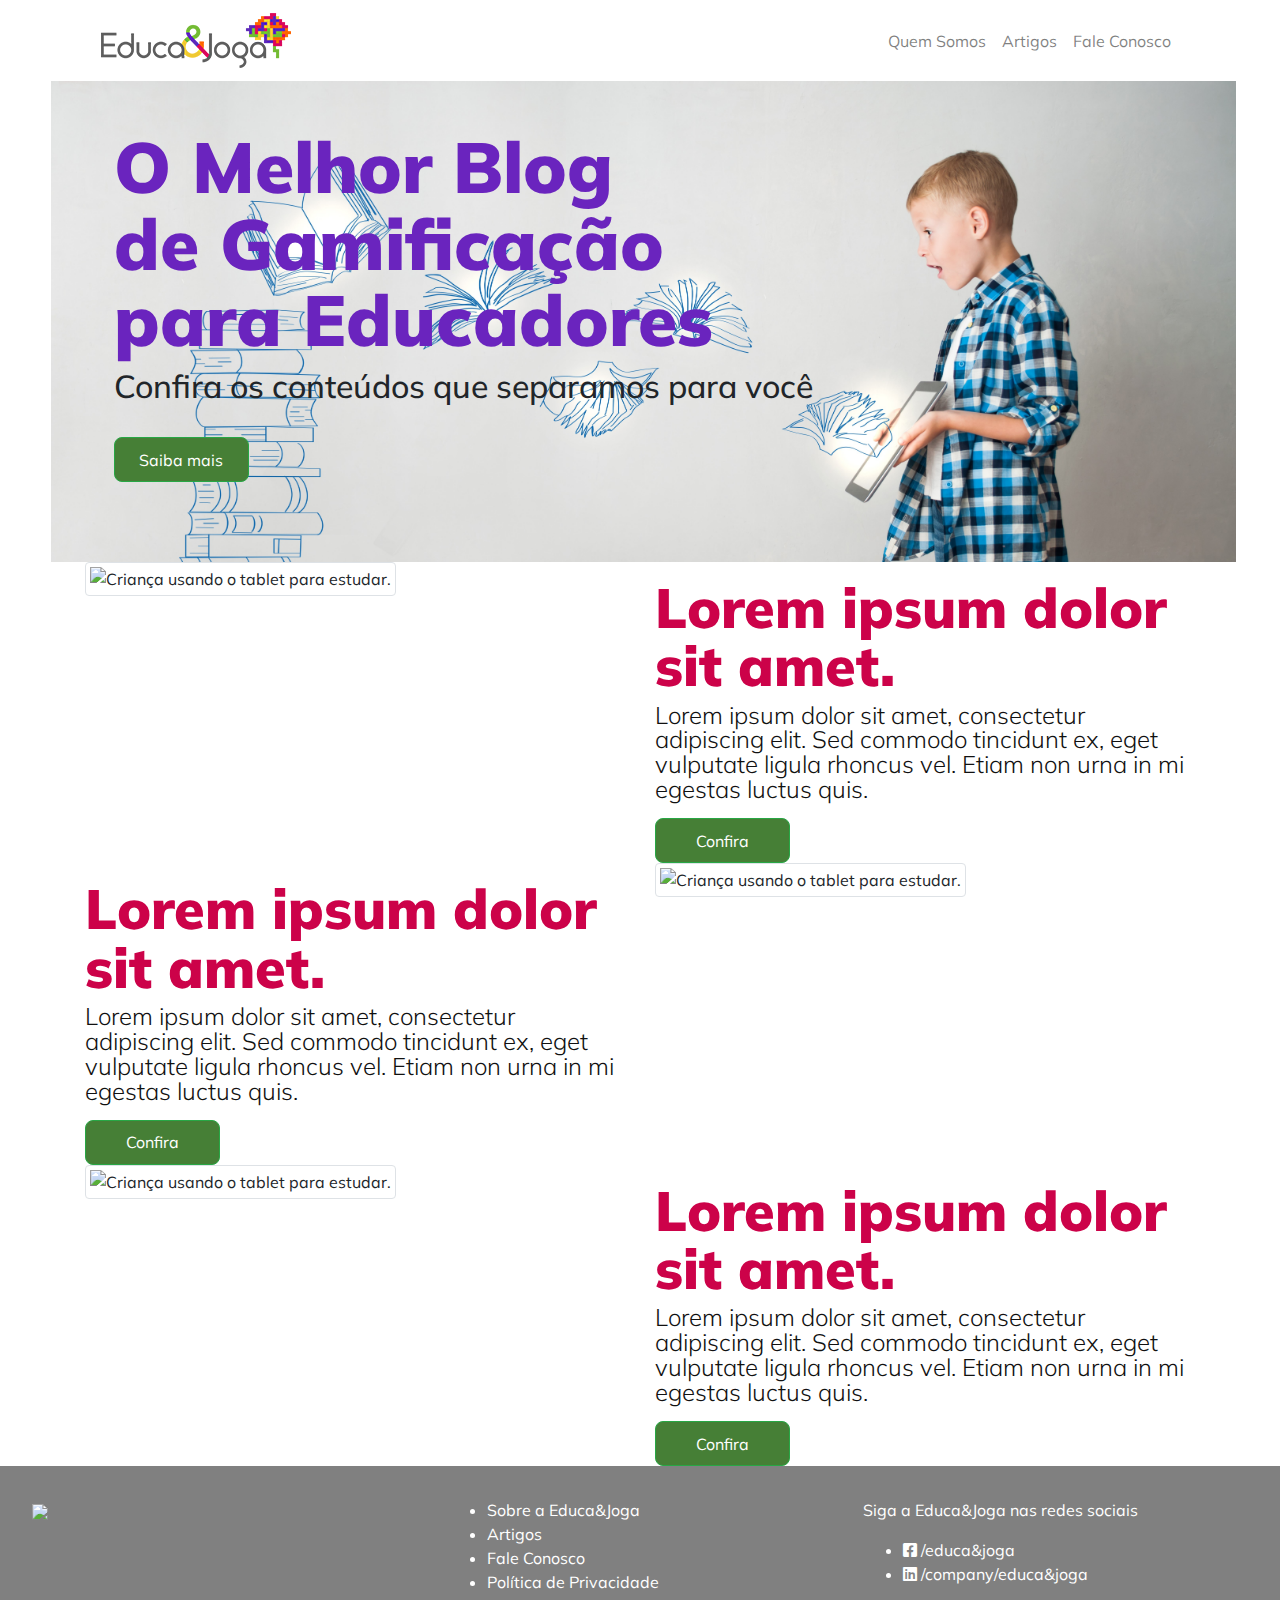
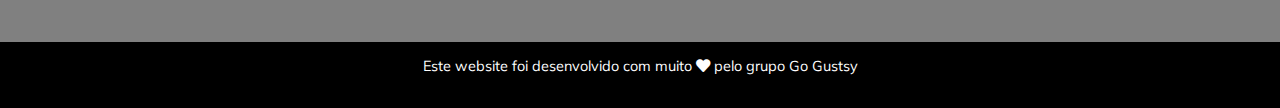
==== index.html @ 4ecd4fca "Add files via upload" ====
﻿<!DOCTYPE html>
<html lang="pt-br">

<head>
  <meta charset="utf-8">
  <meta name="viewport" content="width=device-width, initial-scale=1, shrink-to-fit=no">
  <meta name="description" content="O melhor Blog de Gamificação para Educadores.">
  <meta name="robots" content="index, follow">
  <meta name="author" content="#GoGuts">
  <title>Educa&Joga - O melhor blog sobre Gamificação!</title>
  <link rel="stylesheet" href="https://stackpath.bootstrapcdn.com/bootstrap/4.2.1/css/bootstrap.min.css">
  <link rel="stylesheet" href="https://fonts.googleapis.com/css?family=Muli:400,900">
  <link rel="stylesheet" href="https://use.fontawesome.com/releases/v5.7.1/css/all.css">
  <link rel="stylesheet" href="_css/estilo.css">
  <link rel="icon" href="_logos/favicon_Educa&Joga.png">
</head>

<body>
  <div class="container">
    <nav class="navbar navbar-expand-md navbar-light">
      <a class="navbar-brand" href="#">
        <img src="_logos/Logo_Educa_Joga_Menu.png" alt="Logo Educa&Joga">
      </a>
      <button class="navbar-toggler" type="button" data-toggle="collapse" data-target="#navbarNav"
        aria-controls="navbarNav" aria-expanded="false" aria-label="Alterna navegação">
        <span class="navbar-toggler-icon"></span>
      </button>
      <div class="collapse navbar-collapse justify-content-end" id="navbarNav">
        <ul class="navbar-nav">
          <li class="nav-item">
            <a class="nav-link" href="#">Quem Somos </a>
          </li>
          <li class="nav-item">
            <a class="nav-link" href="#">Artigos</a>
          </li>
          <li class="nav-item">
            <a class="nav-link" href="#">Fale Conosco</a>
          </li>
        </ul>
      </div>
    </nav>
  </div>

  <div class="container-fluid banner-back">
    <div class="row ml-5">
      <div>
        <h1 class="texto-banner mt-5"> O Melhor Blog de Gamificação para Educadores </h1>
        <h2> Confira os conteúdos que separamos para você </h2>
        <br />
        <button type="button" class="btn btn-success boto" data-toggle="modal" data-target="#exampleModalCenter"> Saiba mais
        </button>

      </div>
    </div>
  </div>

  <!-- acho legal colocar alguma coisa assim 
  
  <div class="sub-menu-blog text-align-center">
    <p> <i class="fas fa-star"></i> Qualidade de Aprendizado </p>
  </div>
  
final da coisa que achei legal -->

  <!-- bloco texto + imagem 1 -->
    <section>
    <div class="container">
      <div class="row mx-n5">
        <div class="col-6">
            <img src="_images/CRIANCAS-TABLET.jpg" class="mx-auto img-fluid img-thumbnail mx-n2"
              alt="Criança usando o tablet para estudar.">
        </div>
        <div class="col-6">
            <h3 class="titulo-post mt-3"> Lorem ipsum dolor sit amet. </h3>
            <p class="resumo-post"> Lorem ipsum dolor sit amet, consectetur adipiscing elit. Sed commodo tincidunt ex, eget vulputate ligula rhoncus vel. Etiam non urna in mi egestas luctus quis. </p>
          <button class="btn btn-success boto"> Confira </button>
        </div>
      </div>
    </div>
	
    <!-- bloco texto + imagem 2 -->
    <div class="container">
      <div class="row">
          <div class="col-6">
              <h3 class="titulo-post mt-3"> Lorem ipsum dolor sit amet. </h3>
              <p class="resumo-post"> Lorem ipsum dolor sit amet, consectetur adipiscing elit. Sed commodo tincidunt ex, eget vulputate ligula rhoncus vel. Etiam non urna in mi egestas luctus quis. </p>
            <button class="btn btn-success boto"> Confira </button>
          </div>
          <div class="col-6">
              <img src="_images/CRIANCAS-TABLET.jpg" class="mx-auto img-fluid img-thumbnail mx-n2"
                alt="Criança usando o tablet para estudar.">
          </div>
      </div>
    </div>

    <!-- bloco texto + imagem 3 -->
  <section>
      <div class="container ">
        <div class="row mx-n5">
          <div class="col-6">
              <img src="_images/CRIANCAS-TABLET.jpg" class="mx-auto img-fluid img-thumbnail mx-n2"
                alt="Criança usando o tablet para estudar.">
          </div>
          <div class="col-6">
              <h3 class="titulo-post mt-3"> Lorem ipsum dolor sit amet. </h3>
              <p class="resumo-post"> Lorem ipsum dolor sit amet, consectetur adipiscing elit. Sed commodo tincidunt ex, eget vulputate ligula rhoncus vel. Etiam non urna in mi egestas luctus quis. </p>
            <button class="btn btn-success boto"> Confira </button>
          </div>
        </div>
      </div>

  <!-- Modal -->
  <div class="modal fade" id="exampleModalCenter" tabindex="-1" role="dialog" aria-labelledby="exampleModalCenterTitle"
    aria-hidden="true">
    <div class="modal-dialog modal-dialog-centered" role="document">
      <div class="modal-content">
        <div class="modal-header">
          <h5 class="modal-title" id="exampleModalCenterTitle">Modal title</h5>
          <button type="button" class="close" data-dismiss="modal" aria-label="Close">
            <span aria-hidden="true">&times;</span>
          </button>
        </div>
        <div class="modal-body">
          <form>
            <div class="row">


              <div class="form-group col-6 mx-auto mt-4">
                <input type="text" class="form-control" id="name" placeholder="Nome Completo">
              </div>
            </div>
            <div class="row">
              <div class="form-group col-6 mx-auto">
                <input type="email" class="form-control" id="email" placeholder="SeuEmail@email.com.br">
                <small id="emailHelp" class="form-text text-muted">
                  Seus dados estão seguros conosco. Prometemos nunca enviar spam ou compartilhar com
                  parceiros
                </small>
              </div>
              <br />
            </div>


            <div class="row justify-content-center">
              <button type="submit" class="btn btn-primary mb-3">Enviar</button>
            </div>
          </form>
        </div>
      </div>
    </div>
  </div>
</section>
  <!-- Footer -->
  <footer>
    <div class="row">
      <div class="col-sm">
        <img src="https://via.placeholder.com/150x100" />
      </div>
      <div class="col-sm">
        <ul>
          <li> Sobre a Educa&Joga </li>
          <li> Artigos </li>
          <li> Fale Conosco </li>
          <li> Política de Privacidade </li>
        </ul>
      </div>
      <div class="col-sm">
        <p> Siga a Educa&Joga nas redes sociais </p>
        <ul>
          <li> <i class="fab fa-facebook-square"></i> /educa&joga </li>
          <li> <i class="fab fa-linkedin"></i> /company/educa&joga </li>
        </ul>
      </div>
    </div>
  </footer>

  <!-- desenvolvedores -->

  <div class="desenvolvedores">
    <p> Este website foi desenvolvido com muito <i class="fas fa-heart"></i> pelo grupo Go Gustsy </p>
  </div>

  </div>

  <!-- Scripts -->
  <script src="https://code.jquery.com/jquery-3.3.1.slim.min.js"></script>
  <script src="https://cdnjs.cloudflare.com/ajax/libs/popper.js/1.14.3/umd/popper.min.js"></script>
  <script src="https://stackpath.bootstrapcdn.com/bootstrap/4.1.3/js/bootstrap.min.js"></script>

  <script type="text/javascript">
    $('#myModal').on('shown.bs.modal', function () {
      $('#myInput').trigger('focus')
    })
  </script>
 </body>
</html>
---- _css/estilo.css ----
html {
    scroll-behavior: smooth;
    font-size: 1rem;
}

body {
  font-family: 'Muli', sans-serif;
}

.banner-back{
  position: relative;
  background-image: url("../_images/MENINO-TABLET.jpg"); 
  background-repeat: no-repeat;
  background-size: cover;
  width: 1185px;
  height: 481px;
  left: 0.25%;
  }

.nav-item {
  color: #000000;
}

.texto-banner {
  width: 600px;
  font-family: Muli;
  font-size: 71px;
  font-weight: 900;
  font-style: bold;
  font-stretch: normal;
  line-height: 1.08;
  letter-spacing: normal;
  text-align: left;
  color: #6a24be;
}

.boto {
  width: 135px;
  height: 45px;
  border-radius: 8px;
  background-color: #467f36;
}

.titulo-post{
  font-family: Muli;
  font-size: 55.5px;
  font-weight: 900;
  font-style: normal;
  font-stretch: normal;
  line-height: 1.05;
  letter-spacing: normal;
  text-align: left;
  color: #cc0249;
}

.resumo-post{
  font-family: Muli;
  font-size: 24px;
  font-weight: 300;
  font-style: normal;
  font-stretch: normal;
  line-height: 1.04;
  letter-spacing: normal;
  text-align: left;
  color: #111111;
}
footer {
  background-color: gray;
  color: white;
  padding: 2em;
}

.desenvolvedores {
  background-color: black;
  color: white;
  padding: 1em;
  font-size: 90%;
  text-align: center;
}
.imgArtigo {
    border: 2px solid black;
}
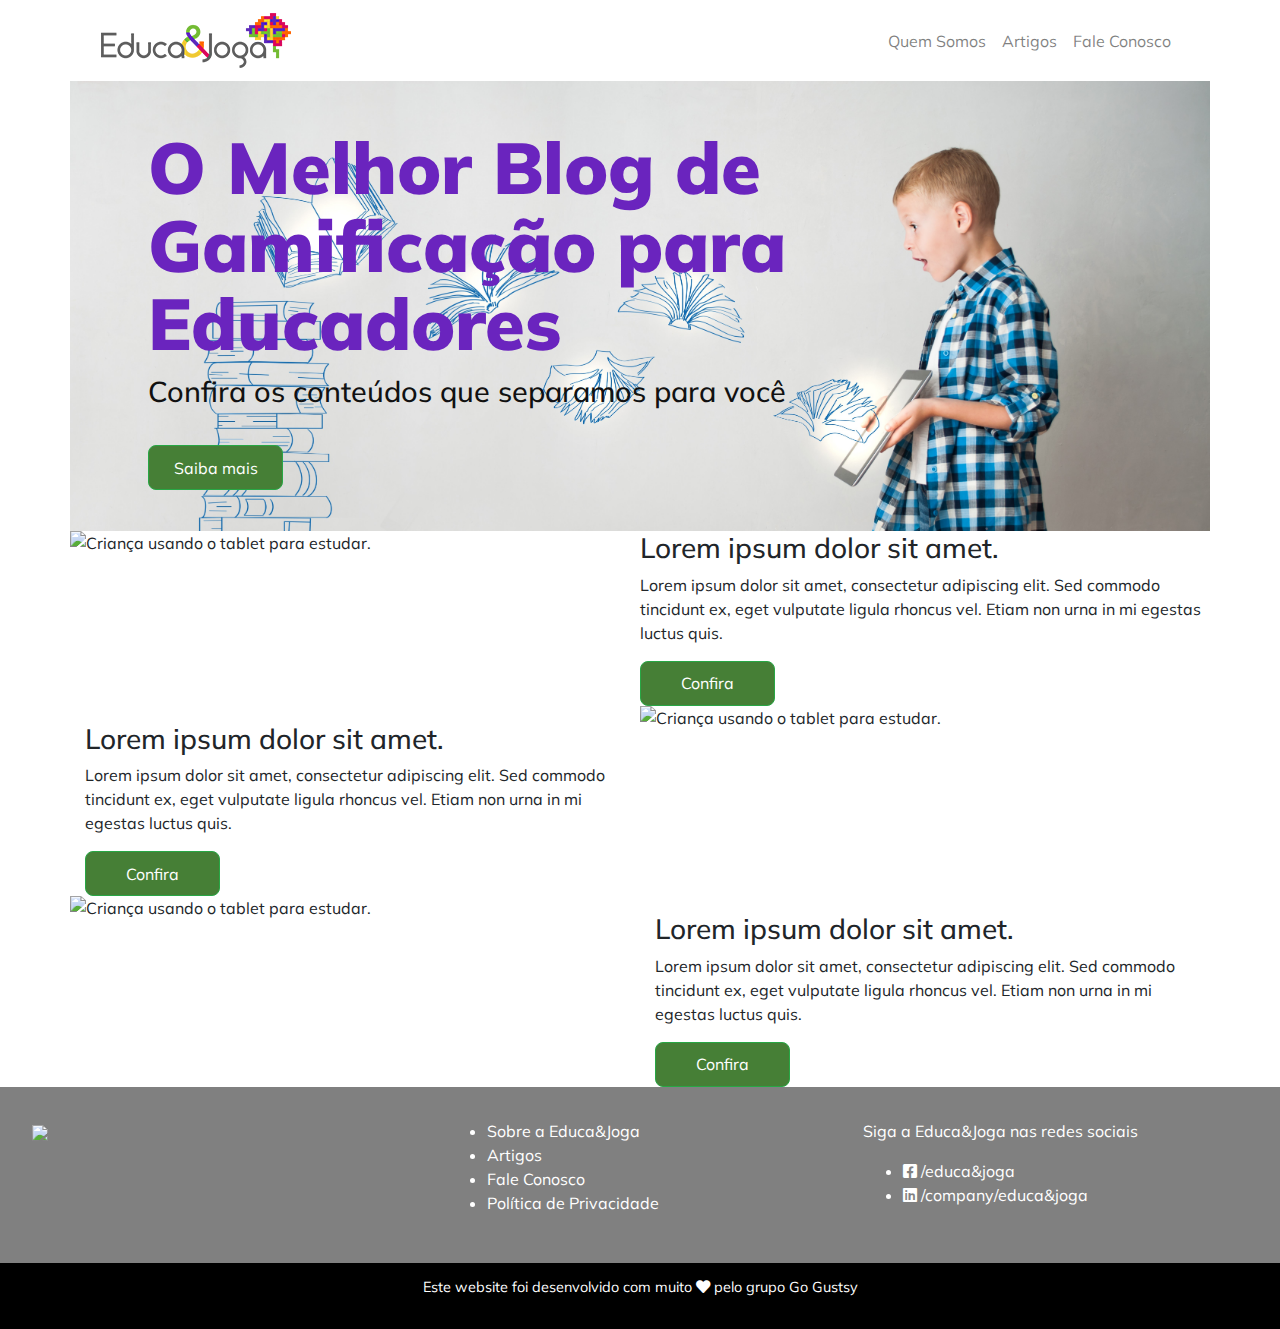
==== commit a0000b18: "Add files via upload" ====
--- a/index.html
+++ b/index.html
@@ -2,195 +2,195 @@
 <html lang="pt-br">
 
 <head>
-  <meta charset="utf-8">
-  <meta name="viewport" content="width=device-width, initial-scale=1, shrink-to-fit=no">
-  <meta name="description" content="O melhor Blog de Gamificação para Educadores.">
-  <meta name="robots" content="index, follow">
-  <meta name="author" content="#GoGuts">
-  <title>Educa&Joga - O melhor blog sobre Gamificação!</title>
-  <link rel="stylesheet" href="https://stackpath.bootstrapcdn.com/bootstrap/4.2.1/css/bootstrap.min.css">
-  <link rel="stylesheet" href="https://fonts.googleapis.com/css?family=Muli:400,900">
-  <link rel="stylesheet" href="https://use.fontawesome.com/releases/v5.7.1/css/all.css">
-  <link rel="stylesheet" href="_css/estilo.css">
-  <link rel="icon" href="_logos/favicon_Educa&Joga.png">
+    <meta charset="utf-8">
+    <meta name="viewport" content="width=device-width, initial-scale=1, shrink-to-fit=no">
+    <meta name="description" content="O melhor Blog de Gamificação para Educadores.">
+    <meta name="robots" content="index, follow">
+    <meta name="author" content="#GoGuts">
+    <title>Educa&Joga - O melhor blog sobre Gamificação!</title>
+    <link rel="stylesheet" href="https://stackpath.bootstrapcdn.com/bootstrap/4.2.1/css/bootstrap.min.css">
+    <link rel="stylesheet" href="https://fonts.googleapis.com/css?family=Muli:400,900">
+    <link rel="stylesheet" href="https://use.fontawesome.com/releases/v5.7.1/css/all.css">
+    <link rel="stylesheet" href="../_css/estilo.css">
+    <link rel="icon" href="_logos/favicon_Educa&Joga.png">
 </head>
 
 <body>
-  <div class="container">
-    <nav class="navbar navbar-expand-md navbar-light">
-      <a class="navbar-brand" href="#">
-        <img src="_logos/Logo_Educa_Joga_Menu.png" alt="Logo Educa&Joga">
-      </a>
-      <button class="navbar-toggler" type="button" data-toggle="collapse" data-target="#navbarNav"
-        aria-controls="navbarNav" aria-expanded="false" aria-label="Alterna navegação">
-        <span class="navbar-toggler-icon"></span>
-      </button>
-      <div class="collapse navbar-collapse justify-content-end" id="navbarNav">
-        <ul class="navbar-nav">
-          <li class="nav-item">
-            <a class="nav-link" href="#">Quem Somos </a>
-          </li>
-          <li class="nav-item">
-            <a class="nav-link" href="#">Artigos</a>
-          </li>
-          <li class="nav-item">
-            <a class="nav-link" href="#">Fale Conosco</a>
-          </li>
-        </ul>
+    <div class="container">
+        <nav class="navbar navbar-expand-md navbar-light">
+            <a class="navbar-brand" href="https://www.ensinarcomjogos.com.br/">
+                <img src="_logos/Logo_Educa_Joga_Menu.png" alt="Logo Educa&Joga" href="https://www.ensinarcomjogos.com.br/">
+            </a>
+            <button class="navbar-toggler" type="button" data-toggle="collapse" data-target="#navbarNav"
+                    aria-controls="navbarNav" aria-expanded="false" aria-label="Alterna navegação">
+                <span class="navbar-toggler-icon"></span>
+            </button>
+            <div class="collapse navbar-collapse justify-content-end" id="navbarNav">
+                <ul class="navbar-nav">
+                    <li class="nav-item">
+                        <a class="nav-link" href="#">Quem Somos </a>
+                    </li>
+                    <li class="nav-item">
+                        <a class="nav-link" href="https://ensinarcomjogos.com.br/artigos/artigos.html">Artigos</a>
+                    </li>
+                    <li class="nav-item">
+                        <a class="nav-link" href="#">Fale Conosco</a>
+                    </li>
+                </ul>
+            </div>
+        </nav>
+    </div>
+
+    <div class="container banner-back">
+        <div class="row ml-5">
+            <div class="col-md-12 col-xs-12">
+                <h1 class="texto-banner roxo mt-5"> O Melhor Blog de Gamificação para Educadores </h1>
+                <h2 class="texto-banner preto"> Confira os conteúdos que separamos para você </h2>
+                <br />
+                <button type="button" class="btn btn-success boto" data-toggle="modal" data-target="#exampleModalCenter">
+                    Saiba mais
+                </button>
+
+            </div>
+        </div>
+    </div>
+
+    <!-- acho legal colocar alguma coisa assim
+
+      <div class="sub-menu-blog text-align-center">
+        <p> <i class="fas fa-star"></i> Qualidade de Aprendizado </p>
       </div>
-    </nav>
-  </div>
 
-  <div class="container-fluid banner-back">
-    <div class="row ml-5">
-      <div>
-        <h1 class="texto-banner mt-5"> O Melhor Blog de Gamificação para Educadores </h1>
-        <h2> Confira os conteúdos que separamos para você </h2>
-        <br />
-        <button type="button" class="btn btn-success boto" data-toggle="modal" data-target="#exampleModalCenter"> Saiba mais
-        </button>
-
-      </div>
-    </div>
-  </div>
-
-  <!-- acho legal colocar alguma coisa assim 
-  
-  <div class="sub-menu-blog text-align-center">
-    <p> <i class="fas fa-star"></i> Qualidade de Aprendizado </p>
-  </div>
-  
-final da coisa que achei legal -->
-
-  <!-- bloco texto + imagem 1 -->
+    final da coisa que achei legal -->
+    <!-- bloco texto + imagem 1 -->
+    <section>
+        <div class="container">
+            <div class="row">
+                <div class="col-md-6 col-xs-12 ml-0 mr-0 pl-0 pr-0">
+                    <img src="_images/CRIANCAS-TABLET.jpg" class="img-responsive"
+                         alt="Criança usando o tablet para estudar.">
+                </div>
+                <div class="col-md-6 col-xs-12 ml-0 mr-0 pl-0 pr-0">
+                    <h3 class="titulo-post"> Lorem ipsum dolor sit amet. </h3>
+                    <p class="resumo-post"> Lorem ipsum dolor sit amet, consectetur adipiscing elit. Sed commodo tincidunt ex, eget vulputate ligula rhoncus vel. Etiam non urna in mi egestas luctus quis. </p>
+                    <button class="btn btn-success boto"> Confira </button>
+                </div>
+            </div>
+        </div>
+    </section>
+    <!-- bloco texto + imagem 2 -->
     <section>
     <div class="container">
-      <div class="row mx-n5">
-        <div class="col-6">
-            <img src="_images/CRIANCAS-TABLET.jpg" class="mx-auto img-fluid img-thumbnail mx-n2"
-              alt="Criança usando o tablet para estudar.">
+        <div class="row">
+            <div class="col-6">
+                <h3 class="titulo-post mt-3"> Lorem ipsum dolor sit amet. </h3>
+                <p class="resumo-post"> Lorem ipsum dolor sit amet, consectetur adipiscing elit. Sed commodo tincidunt ex, eget vulputate ligula rhoncus vel. Etiam non urna in mi egestas luctus quis. </p>
+                <button class="btn btn-success boto"> Confira </button>
+            </div>
+            <div class="col-md-6 col-xs-12 ml-0 mr-0 pl-0 pr-0">
+                <img src="_images/CRIANCAS-TABLET.jpg" class="img-responsive"
+                     alt="Criança usando o tablet para estudar.">
+            </div>
         </div>
-        <div class="col-6">
-            <h3 class="titulo-post mt-3"> Lorem ipsum dolor sit amet. </h3>
-            <p class="resumo-post"> Lorem ipsum dolor sit amet, consectetur adipiscing elit. Sed commodo tincidunt ex, eget vulputate ligula rhoncus vel. Etiam non urna in mi egestas luctus quis. </p>
-          <button class="btn btn-success boto"> Confira </button>
+    </div>
+    </section>
+    <!-- bloco texto + imagem 3 -->
+    <section>
+        <div class="container ">
+            <div class="row mx-n5">
+                <div class="col-md-6 col-xs-12 ml-0 mr-0 pl-0 pr-0">
+                    <img src="_images/CRIANCAS-TABLET.jpg" class="img-responsive"
+                         alt="Criança usando o tablet para estudar.">
+                </div>
+                <div class="col-md-6">
+                    <h3 class="titulo-post mt-3"> Lorem ipsum dolor sit amet. </h3>
+                    <p class="resumo-post"> Lorem ipsum dolor sit amet, consectetur adipiscing elit. Sed commodo tincidunt ex, eget vulputate ligula rhoncus vel. Etiam non urna in mi egestas luctus quis. </p>
+                    <button class="btn btn-success boto"> Confira </button>
+                </div>
+            </div>
         </div>
-      </div>
-    </div>
-	
-    <!-- bloco texto + imagem 2 -->
-    <div class="container">
-      <div class="row">
-          <div class="col-6">
-              <h3 class="titulo-post mt-3"> Lorem ipsum dolor sit amet. </h3>
-              <p class="resumo-post"> Lorem ipsum dolor sit amet, consectetur adipiscing elit. Sed commodo tincidunt ex, eget vulputate ligula rhoncus vel. Etiam non urna in mi egestas luctus quis. </p>
-            <button class="btn btn-success boto"> Confira </button>
-          </div>
-          <div class="col-6">
-              <img src="_images/CRIANCAS-TABLET.jpg" class="mx-auto img-fluid img-thumbnail mx-n2"
-                alt="Criança usando o tablet para estudar.">
-          </div>
-      </div>
+
+        <!-- Modal -->
+        <div class="modal fade" id="exampleModalCenter" tabindex="-1" role="dialog" aria-labelledby="exampleModalCenterTitle"
+             aria-hidden="true">
+            <div class="modal-dialog modal-dialog-centered" role="document">
+                <div class="modal-content">
+                    <div class="modal-header">
+                        <h5 class="modal-title" id="exampleModalCenterTitle">Saiba mais cadastrando-se abaixo!</h5>
+                        <button type="button" class="close" data-dismiss="modal" aria-label="Close">
+                            <span aria-hidden="true">&times;</span>
+                        </button>
+                    </div>
+                    <div class="modal-body">
+                        <form>
+                            <div class="row">
+
+
+                                <div class="form-group col-6 mx-auto mt-4">
+                                    <input type="text" class="form-control" id="name" placeholder="Nome Completo">
+                                </div>
+                            </div>
+                            <div class="row">
+                                <div class="form-group col-6 mx-auto">
+                                    <input type="email" class="form-control" id="email" placeholder="SeuEmail@email.com.br">
+                                    <small id="emailHelp" class="form-text text-muted">
+                                        Seus dados estão seguros conosco. Prometemos nunca enviar spam ou compartilhar com
+                                        parceiros
+                                    </small>
+                                </div>
+                                <br />
+                            </div>
+
+
+                            <div class="row justify-content-center">
+                                <button type="submit" class="btn btn-primary mb-3">Enviar</button>
+                            </div>
+                        </form>
+                    </div>
+                </div>
+            </div>
+        </div>
+    </section>
+    <!-- Footer -->
+    <footer>
+        <div class="row">
+            <div class="col-sm">
+                <img src="https://via.placeholder.com/150x100" />
+            </div>
+            <div class="col-sm">
+                <ul>
+                    <li> Sobre a Educa&Joga </li>
+                    <li> Artigos </li>
+                    <li> Fale Conosco </li>
+                    <li> Política de Privacidade </li>
+                </ul>
+            </div>
+            <div class="col-sm">
+                <p> Siga a Educa&Joga nas redes sociais </p>
+                <ul>
+                    <li> <i class="fab fa-facebook-square"></i> /educa&joga </li>
+                    <li> <i class="fab fa-linkedin"></i> /company/educa&joga </li>
+                </ul>
+            </div>
+        </div>
+    </footer>
+
+    <!-- desenvolvedores -->
+
+    <div class="desenvolvedores">
+        <p> Este website foi desenvolvido com muito <i class="fas fa-heart"></i> pelo grupo Go Gustsy </p>
     </div>
 
-    <!-- bloco texto + imagem 3 -->
-  <section>
-      <div class="container ">
-        <div class="row mx-n5">
-          <div class="col-6">
-              <img src="_images/CRIANCAS-TABLET.jpg" class="mx-auto img-fluid img-thumbnail mx-n2"
-                alt="Criança usando o tablet para estudar.">
-          </div>
-          <div class="col-6">
-              <h3 class="titulo-post mt-3"> Lorem ipsum dolor sit amet. </h3>
-              <p class="resumo-post"> Lorem ipsum dolor sit amet, consectetur adipiscing elit. Sed commodo tincidunt ex, eget vulputate ligula rhoncus vel. Etiam non urna in mi egestas luctus quis. </p>
-            <button class="btn btn-success boto"> Confira </button>
-          </div>
-        </div>
-      </div>
 
-  <!-- Modal -->
-  <div class="modal fade" id="exampleModalCenter" tabindex="-1" role="dialog" aria-labelledby="exampleModalCenterTitle"
-    aria-hidden="true">
-    <div class="modal-dialog modal-dialog-centered" role="document">
-      <div class="modal-content">
-        <div class="modal-header">
-          <h5 class="modal-title" id="exampleModalCenterTitle">Modal title</h5>
-          <button type="button" class="close" data-dismiss="modal" aria-label="Close">
-            <span aria-hidden="true">&times;</span>
-          </button>
-        </div>
-        <div class="modal-body">
-          <form>
-            <div class="row">
+    <!-- Scripts -->
+    <script src="https://code.jquery.com/jquery-3.3.1.slim.min.js"></script>
+    <script src="https://cdnjs.cloudflare.com/ajax/libs/popper.js/1.14.3/umd/popper.min.js"></script>
+    <script src="https://stackpath.bootstrapcdn.com/bootstrap/4.1.3/js/bootstrap.min.js"></script>
 
-
-              <div class="form-group col-6 mx-auto mt-4">
-                <input type="text" class="form-control" id="name" placeholder="Nome Completo">
-              </div>
-            </div>
-            <div class="row">
-              <div class="form-group col-6 mx-auto">
-                <input type="email" class="form-control" id="email" placeholder="SeuEmail@email.com.br">
-                <small id="emailHelp" class="form-text text-muted">
-                  Seus dados estão seguros conosco. Prometemos nunca enviar spam ou compartilhar com
-                  parceiros
-                </small>
-              </div>
-              <br />
-            </div>
-
-
-            <div class="row justify-content-center">
-              <button type="submit" class="btn btn-primary mb-3">Enviar</button>
-            </div>
-          </form>
-        </div>
-      </div>
-    </div>
-  </div>
-</section>
-  <!-- Footer -->
-  <footer>
-    <div class="row">
-      <div class="col-sm">
-        <img src="https://via.placeholder.com/150x100" />
-      </div>
-      <div class="col-sm">
-        <ul>
-          <li> Sobre a Educa&Joga </li>
-          <li> Artigos </li>
-          <li> Fale Conosco </li>
-          <li> Política de Privacidade </li>
-        </ul>
-      </div>
-      <div class="col-sm">
-        <p> Siga a Educa&Joga nas redes sociais </p>
-        <ul>
-          <li> <i class="fab fa-facebook-square"></i> /educa&joga </li>
-          <li> <i class="fab fa-linkedin"></i> /company/educa&joga </li>
-        </ul>
-      </div>
-    </div>
-  </footer>
-
-  <!-- desenvolvedores -->
-
-  <div class="desenvolvedores">
-    <p> Este website foi desenvolvido com muito <i class="fas fa-heart"></i> pelo grupo Go Gustsy </p>
-  </div>
-
-  </div>
-
-  <!-- Scripts -->
-  <script src="https://code.jquery.com/jquery-3.3.1.slim.min.js"></script>
-  <script src="https://cdnjs.cloudflare.com/ajax/libs/popper.js/1.14.3/umd/popper.min.js"></script>
-  <script src="https://stackpath.bootstrapcdn.com/bootstrap/4.1.3/js/bootstrap.min.js"></script>
-
-  <script type="text/javascript">
-    $('#myModal').on('shown.bs.modal', function () {
-      $('#myInput').trigger('focus')
-    })
-  </script>
- </body>
+    <script type="text/javascript">
+        $('#myModal').on('shown.bs.modal', function () {
+            $('#myInput').trigger('focus')
+        })
+    </script>
+</body>
 </html>--- a/_css/estilo.css
+++ b/_css/estilo.css
@@ -1,82 +1,224 @@
-html {
-    scroll-behavior: smooth;
-    font-size: 1rem;
+html {
+    scroll-behavior: smooth;
+    font-size: 1rem;
+}
+
+
+/* CORES */
+.roxo {
+    color:#6a24be; 
+    }
+.rosa {
+    color: #cc0249;
+    }
+.laranja {
+    color: #ee2902;
+    }
+.preto {
+    color: #111111;
+    }
+.verde {
+    color: #467f36;
+    }
+
+
+body {
+  font-family: 'Muli', sans-serif;
+}
+
+.banner-back {
+  position: relative;
+  background-image: url(../_images/MENINO-TABLET.jpg); 
+  background-repeat: no-repeat;
+  background-size: cover;
+  width: 100%;
+  min-height: 450px;
+  /*left: 0.25%;*/
+}
+
+.nav-item {
+  color: #000000;
+}
+
+/*.texto-banner {
+  max-width: 600px;
+  font-family: Muli;
+  font-size: 70px;
+  font-weight: 900;
+  font-style: bold;
+  font-stretch: normal;
+  line-height: 1.08;
+  letter-spacing: normal;
+  text-align: left;
+  color: #6a24be;
+}*/
+
+.img-thumbnail {
+  border: 0;
+  border-radius: 0;
+}
+
+.boto {
+  width: 135px;
+  height: 45px;
+  border-radius: 8px;
+  background-color: #467f36;
+}
+
+/*.titulo-post{
+  font-family: Muli;
+  font-size: 55.5px;
+  font-weight: 900;
+  font-style: normal;
+  font-stretch: normal;
+  line-height: 1.05;
+  letter-spacing: normal;
+  text-align: left;
+  color: #cc0249;
+}
+
+.resumo-post{
+  font-family: Muli;
+  font-size: 24px;
+  font-weight: 300;
+  font-style: normal;
+  font-stretch: normal;
+  line-height: 1.04;
+  letter-spacing: normal;
+  text-align: left;
+  color: #111111;
+}*/
+footer {
+  background-color: gray;
+  color: white;
+  padding: 2em;
+}
+
+.desenvolvedores {
+  background-color: black;
+  color: white;
+  padding: 1em;
+  font-size: 90%;
+  text-align: center;
+}
+.quote {
+  text-align: right;
+  font-style: italic;
+}
+
+hr {
+  width: 60%;
+}
+.socialMediaIcons {
+  position: relative;
+  left: 3.5em;
+}
+
+
+
+
+
+/*FABI*/
+.img-responsive {
+    display: block;
+    max-width: 100%;
+    height: auto;
+}
+
+@media (max-width: 576px) {
+    h1 {
+        font-size: 1.5em;
+        font-weight: 900;
+        line-height: 1.08;
+        font-family: Muli;
+        font-stretch: normal;
+        letter-spacing: normal;
+    }
+
+    h2 {
+        font-size: 1em;
+        line-height: 1.5;
+        font-family: Muli;
+        font-stretch: normal;
+        letter-spacing: normal;
+    }
+
+    .texto-banner {
+        max-width: 80%;
+        text-align: left;
+    }
+}
+
+
+
+@media (min-width: 577px) {
+    h1 {
+        font-size: 2em;
+        font-weight: 900;
+        line-height: 1.08;
+        font-family: Muli;
+        font-stretch: normal;
+        letter-spacing: normal;
+    }
+
+    h2 {
+        font-size: 1.3em;
+        line-height: 1.5;
+        font-family: Muli;
+        font-stretch: normal;
+        letter-spacing: normal;
+    }
+
+    .texto-banner {
+        max-width: 80%;
+        text-align: left;
+    }
+}
+
+@media (min-width: 992px) {
+    h1 {
+        font-size: 3em;
+        font-weight: 900;
+        line-height: 1.08;
+        font-family: Muli;
+        font-stretch: normal;
+        letter-spacing: normal;
+    }
+
+    h2 {
+        font-size: 1.3em;
+        line-height: 1.5;
+        font-family: Muli;
+        font-stretch: normal;
+        letter-spacing: normal;
+    }
+
+    .texto-banner {
+        text-align: left;
+        max-width: 70%;
+    }
+}
+
+@media (min-width: 1200px) {
+    h1 {
+        font-size: 4.5em;
+        font-weight: 900;
+        line-height: 1.08;
+        font-family: Muli;
+        font-stretch: normal;
+        letter-spacing: normal;
+    }
+
+    h2 {
+        font-size: 1.8em;
+        line-height: 1.5;
+        font-family: Muli;
+        font-stretch: normal;
+        letter-spacing: normal;
+    }
+
+    .texto-banner {
+        text-align: left;
+        max-width: 65%;
+    }
 }
-
-body {
-  font-family: 'Muli', sans-serif;
-}
-
-.banner-back{
-  position: relative;
-  background-image: url("../_images/MENINO-TABLET.jpg"); 
-  background-repeat: no-repeat;
-  background-size: cover;
-  width: 1185px;
-  height: 481px;
-  left: 0.25%;
-  }
-
-.nav-item {
-  color: #000000;
-}
-
-.texto-banner {
-  width: 600px;
-  font-family: Muli;
-  font-size: 71px;
-  font-weight: 900;
-  font-style: bold;
-  font-stretch: normal;
-  line-height: 1.08;
-  letter-spacing: normal;
-  text-align: left;
-  color: #6a24be;
-}
-
-.boto {
-  width: 135px;
-  height: 45px;
-  border-radius: 8px;
-  background-color: #467f36;
-}
-
-.titulo-post{
-  font-family: Muli;
-  font-size: 55.5px;
-  font-weight: 900;
-  font-style: normal;
-  font-stretch: normal;
-  line-height: 1.05;
-  letter-spacing: normal;
-  text-align: left;
-  color: #cc0249;
-}
-
-.resumo-post{
-  font-family: Muli;
-  font-size: 24px;
-  font-weight: 300;
-  font-style: normal;
-  font-stretch: normal;
-  line-height: 1.04;
-  letter-spacing: normal;
-  text-align: left;
-  color: #111111;
-}
-footer {
-  background-color: gray;
-  color: white;
-  padding: 2em;
-}
-
-.desenvolvedores {
-  background-color: black;
-  color: white;
-  padding: 1em;
-  font-size: 90%;
-  text-align: center;
-}
-.imgArtigo {
-    border: 2px solid black;
-}
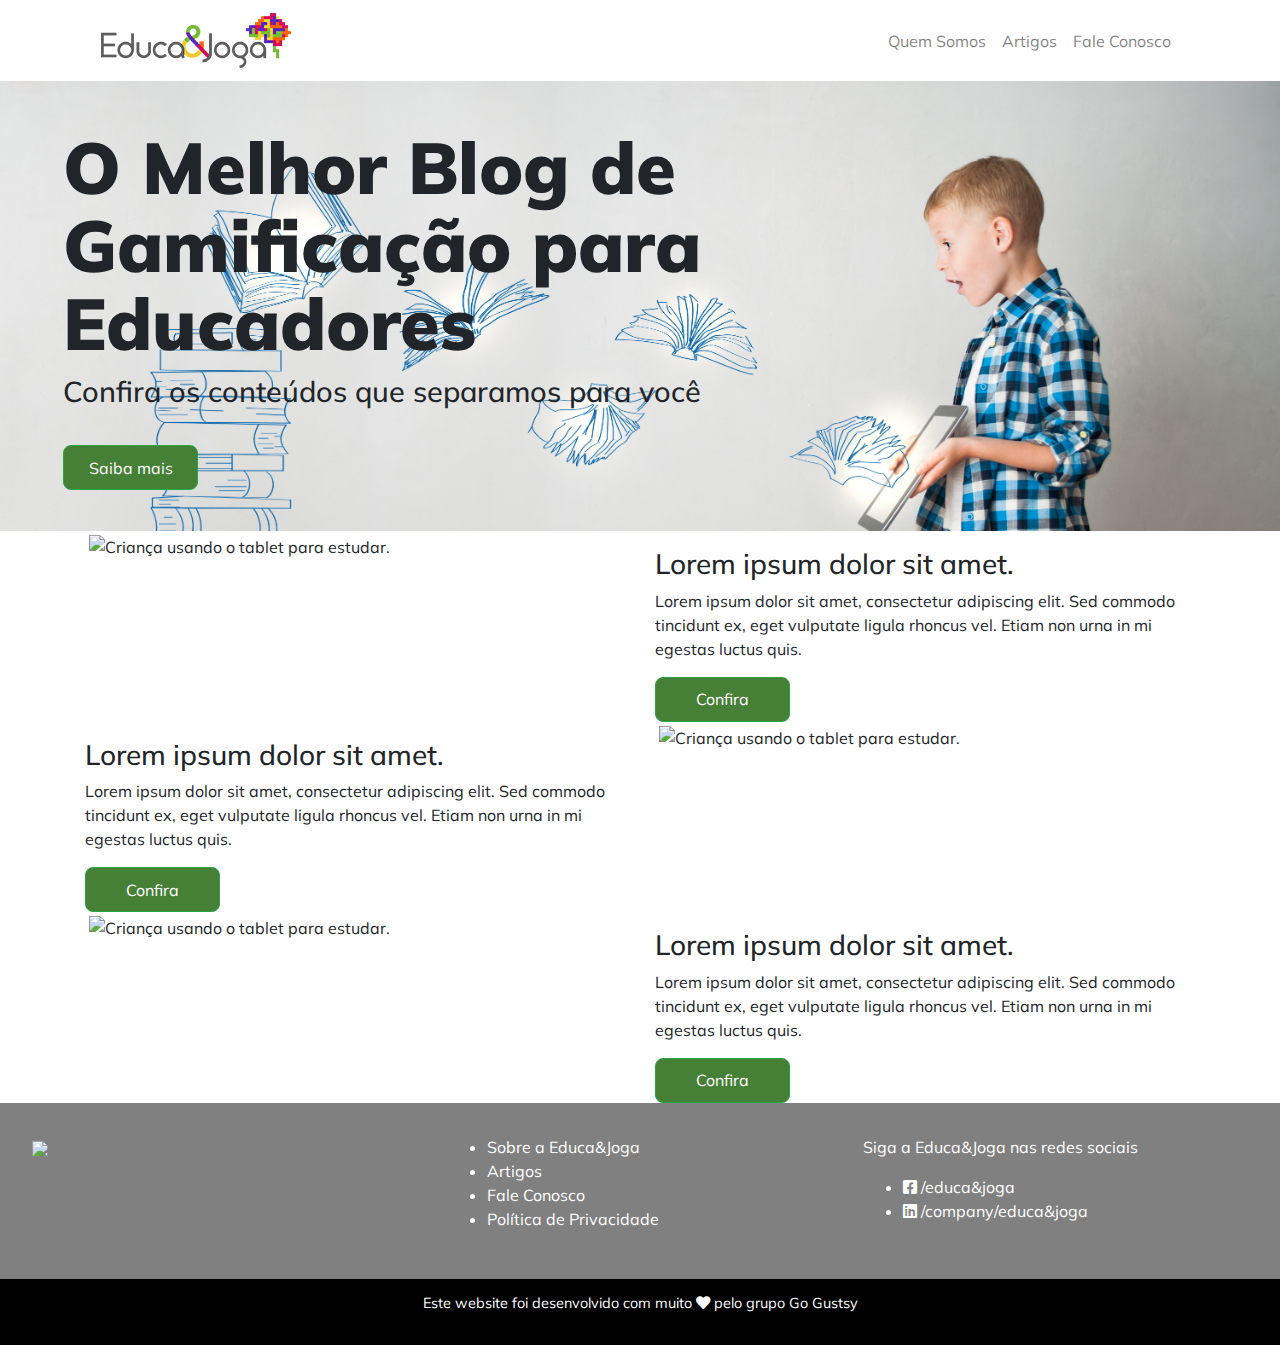
==== commit 534f35f4: "criada página /artigos e inserida URL amigavel no artigo sobre gamificação" ====
--- a/index.html
+++ b/index.html
@@ -2,195 +2,195 @@
 <html lang="pt-br">
 
 <head>
-    <meta charset="utf-8">
-    <meta name="viewport" content="width=device-width, initial-scale=1, shrink-to-fit=no">
-    <meta name="description" content="O melhor Blog de Gamificação para Educadores.">
-    <meta name="robots" content="index, follow">
-    <meta name="author" content="#GoGuts">
-    <title>Educa&Joga - O melhor blog sobre Gamificação!</title>
-    <link rel="stylesheet" href="https://stackpath.bootstrapcdn.com/bootstrap/4.2.1/css/bootstrap.min.css">
-    <link rel="stylesheet" href="https://fonts.googleapis.com/css?family=Muli:400,900">
-    <link rel="stylesheet" href="https://use.fontawesome.com/releases/v5.7.1/css/all.css">
-    <link rel="stylesheet" href="../_css/estilo.css">
-    <link rel="icon" href="_logos/favicon_Educa&Joga.png">
+  <meta charset="utf-8">
+  <meta name="viewport" content="width=device-width, initial-scale=1, shrink-to-fit=no">
+  <meta name="description" content="O melhor Blog de Gamificação para Educadores.">
+  <meta name="robots" content="index, follow">
+  <meta name="author" content="#GoGuts">
+  <title>Educa&Joga - O melhor blog sobre Gamificação!</title>
+  <link rel="stylesheet" href="https://stackpath.bootstrapcdn.com/bootstrap/4.2.1/css/bootstrap.min.css">
+  <link rel="stylesheet" href="https://fonts.googleapis.com/css?family=Muli:400,900">
+  <link rel="stylesheet" href="https://use.fontawesome.com/releases/v5.7.1/css/all.css">
+  <link rel="stylesheet" href="../_css/estilo.css">
+  <link rel="icon" href="_logos/favicon_Educa&Joga.png">
 </head>
 
 <body>
+  <div class="container">
+    <nav class="navbar navbar-expand-md navbar-light">
+      <a class="navbar-brand" href="https://www.ensinarcomjogos.com.br/">
+        <img src="_logos/Logo_Educa_Joga_Menu.png" alt="Logo Educa&Joga" href="https://www.ensinarcomjogos.com.br/">
+      </a>
+      <button class="navbar-toggler" type="button" data-toggle="collapse" data-target="#navbarNav"
+        aria-controls="navbarNav" aria-expanded="false" aria-label="Alterna navegação">
+        <span class="navbar-toggler-icon"></span>
+      </button>
+      <div class="collapse navbar-collapse justify-content-end" id="navbarNav">
+        <ul class="navbar-nav">
+          <li class="nav-item">
+            <a class="nav-link" href="#">Quem Somos </a>
+          </li>
+          <li class="nav-item">
+            <a class="nav-link" href="/artigos.html">Artigos</a>
+          </li>
+          <li class="nav-item">
+            <a class="nav-link" href="#">Fale Conosco</a>
+          </li>
+        </ul>
+      </div>
+    </nav>
+  </div>
+
+  <div class="container-fluid banner-back">
+    <div class="row ml-5">
+      <div>
+        <h1 class="texto-banner mt-5"> O Melhor Blog de Gamificação para Educadores </h1>
+        <h2> Confira os conteúdos que separamos para você </h2>
+        <br />
+        <button type="button" class="btn btn-success boto" data-toggle="modal" data-target="#exampleModalCenter"> Saiba mais
+        </button>
+
+      </div>
+    </div>
+  </div>
+
+  <!-- acho legal colocar alguma coisa assim 
+  
+  <div class="sub-menu-blog text-align-center">
+    <p> <i class="fas fa-star"></i> Qualidade de Aprendizado </p>
+  </div>
+  
+final da coisa que achei legal -->
+
+  <!-- bloco texto + imagem 1 -->
+    <section>
     <div class="container">
-        <nav class="navbar navbar-expand-md navbar-light">
-            <a class="navbar-brand" href="https://www.ensinarcomjogos.com.br/">
-                <img src="_logos/Logo_Educa_Joga_Menu.png" alt="Logo Educa&Joga" href="https://www.ensinarcomjogos.com.br/">
-            </a>
-            <button class="navbar-toggler" type="button" data-toggle="collapse" data-target="#navbarNav"
-                    aria-controls="navbarNav" aria-expanded="false" aria-label="Alterna navegação">
-                <span class="navbar-toggler-icon"></span>
-            </button>
-            <div class="collapse navbar-collapse justify-content-end" id="navbarNav">
-                <ul class="navbar-nav">
-                    <li class="nav-item">
-                        <a class="nav-link" href="#">Quem Somos </a>
-                    </li>
-                    <li class="nav-item">
-                        <a class="nav-link" href="https://ensinarcomjogos.com.br/artigos/artigos.html">Artigos</a>
-                    </li>
-                    <li class="nav-item">
-                        <a class="nav-link" href="#">Fale Conosco</a>
-                    </li>
-                </ul>
-            </div>
-        </nav>
+      <div class="row mx-n5">
+        <div class="col-6">
+            <img src="_images/CRIANCAS-TABLET.jpg" class="mx-auto img-fluid img-thumbnail mx-n2"
+              alt="Criança usando o tablet para estudar.">
+        </div>
+        <div class="col-6">
+            <h3 class="titulo-post mt-3"> Lorem ipsum dolor sit amet. </h3>
+            <p class="resumo-post"> Lorem ipsum dolor sit amet, consectetur adipiscing elit. Sed commodo tincidunt ex, eget vulputate ligula rhoncus vel. Etiam non urna in mi egestas luctus quis. </p>
+          <button class="btn btn-success boto"> Confira </button>
+        </div>
+      </div>
+    </div>
+	
+    <!-- bloco texto + imagem 2 -->
+    <div class="container">
+      <div class="row">
+          <div class="col-6">
+              <h3 class="titulo-post mt-3"> Lorem ipsum dolor sit amet. </h3>
+              <p class="resumo-post"> Lorem ipsum dolor sit amet, consectetur adipiscing elit. Sed commodo tincidunt ex, eget vulputate ligula rhoncus vel. Etiam non urna in mi egestas luctus quis. </p>
+            <button class="btn btn-success boto"> Confira </button>
+          </div>
+          <div class="col-6">
+              <img src="_images/CRIANCAS-TABLET.jpg" class="mx-auto img-fluid img-thumbnail mx-n2"
+                alt="Criança usando o tablet para estudar.">
+          </div>
+      </div>
     </div>
 
-    <div class="container banner-back">
-        <div class="row ml-5">
-            <div class="col-md-12 col-xs-12">
-                <h1 class="texto-banner roxo mt-5"> O Melhor Blog de Gamificação para Educadores </h1>
-                <h2 class="texto-banner preto"> Confira os conteúdos que separamos para você </h2>
-                <br />
-                <button type="button" class="btn btn-success boto" data-toggle="modal" data-target="#exampleModalCenter">
-                    Saiba mais
-                </button>
-
-            </div>
+    <!-- bloco texto + imagem 3 -->
+  <section>
+      <div class="container ">
+        <div class="row mx-n5">
+          <div class="col-6">
+              <img src="_images/CRIANCAS-TABLET.jpg" class="mx-auto img-fluid img-thumbnail mx-n2"
+                alt="Criança usando o tablet para estudar.">
+          </div>
+          <div class="col-6">
+              <h3 class="titulo-post mt-3"> Lorem ipsum dolor sit amet. </h3>
+              <p class="resumo-post"> Lorem ipsum dolor sit amet, consectetur adipiscing elit. Sed commodo tincidunt ex, eget vulputate ligula rhoncus vel. Etiam non urna in mi egestas luctus quis. </p>
+            <button class="btn btn-success boto"> Confira </button>
+          </div>
         </div>
-    </div>
-
-    <!-- acho legal colocar alguma coisa assim
-
-      <div class="sub-menu-blog text-align-center">
-        <p> <i class="fas fa-star"></i> Qualidade de Aprendizado </p>
       </div>
 
-    final da coisa que achei legal -->
-    <!-- bloco texto + imagem 1 -->
-    <section>
-        <div class="container">
+  <!-- Modal -->
+  <div class="modal fade" id="exampleModalCenter" tabindex="-1" role="dialog" aria-labelledby="exampleModalCenterTitle"
+    aria-hidden="true">
+    <div class="modal-dialog modal-dialog-centered" role="document">
+      <div class="modal-content">
+        <div class="modal-header">
+          <h5 class="modal-title" id="exampleModalCenterTitle">Saiba mais cadastrando-se abaixo!</h5>
+          <button type="button" class="close" data-dismiss="modal" aria-label="Close">
+            <span aria-hidden="true">&times;</span>
+          </button>
+        </div>
+        <div class="modal-body">
+          <form>
             <div class="row">
-                <div class="col-md-6 col-xs-12 ml-0 mr-0 pl-0 pr-0">
-                    <img src="_images/CRIANCAS-TABLET.jpg" class="img-responsive"
-                         alt="Criança usando o tablet para estudar.">
-                </div>
-                <div class="col-md-6 col-xs-12 ml-0 mr-0 pl-0 pr-0">
-                    <h3 class="titulo-post"> Lorem ipsum dolor sit amet. </h3>
-                    <p class="resumo-post"> Lorem ipsum dolor sit amet, consectetur adipiscing elit. Sed commodo tincidunt ex, eget vulputate ligula rhoncus vel. Etiam non urna in mi egestas luctus quis. </p>
-                    <button class="btn btn-success boto"> Confira </button>
-                </div>
-            </div>
-        </div>
-    </section>
-    <!-- bloco texto + imagem 2 -->
-    <section>
-    <div class="container">
-        <div class="row">
-            <div class="col-6">
-                <h3 class="titulo-post mt-3"> Lorem ipsum dolor sit amet. </h3>
-                <p class="resumo-post"> Lorem ipsum dolor sit amet, consectetur adipiscing elit. Sed commodo tincidunt ex, eget vulputate ligula rhoncus vel. Etiam non urna in mi egestas luctus quis. </p>
-                <button class="btn btn-success boto"> Confira </button>
-            </div>
-            <div class="col-md-6 col-xs-12 ml-0 mr-0 pl-0 pr-0">
-                <img src="_images/CRIANCAS-TABLET.jpg" class="img-responsive"
-                     alt="Criança usando o tablet para estudar.">
-            </div>
-        </div>
-    </div>
-    </section>
-    <!-- bloco texto + imagem 3 -->
-    <section>
-        <div class="container ">
-            <div class="row mx-n5">
-                <div class="col-md-6 col-xs-12 ml-0 mr-0 pl-0 pr-0">
-                    <img src="_images/CRIANCAS-TABLET.jpg" class="img-responsive"
-                         alt="Criança usando o tablet para estudar.">
-                </div>
-                <div class="col-md-6">
-                    <h3 class="titulo-post mt-3"> Lorem ipsum dolor sit amet. </h3>
-                    <p class="resumo-post"> Lorem ipsum dolor sit amet, consectetur adipiscing elit. Sed commodo tincidunt ex, eget vulputate ligula rhoncus vel. Etiam non urna in mi egestas luctus quis. </p>
-                    <button class="btn btn-success boto"> Confira </button>
-                </div>
-            </div>
-        </div>
-
-        <!-- Modal -->
-        <div class="modal fade" id="exampleModalCenter" tabindex="-1" role="dialog" aria-labelledby="exampleModalCenterTitle"
-             aria-hidden="true">
-            <div class="modal-dialog modal-dialog-centered" role="document">
-                <div class="modal-content">
-                    <div class="modal-header">
-                        <h5 class="modal-title" id="exampleModalCenterTitle">Saiba mais cadastrando-se abaixo!</h5>
-                        <button type="button" class="close" data-dismiss="modal" aria-label="Close">
-                            <span aria-hidden="true">&times;</span>
-                        </button>
-                    </div>
-                    <div class="modal-body">
-                        <form>
-                            <div class="row">
 
 
-                                <div class="form-group col-6 mx-auto mt-4">
-                                    <input type="text" class="form-control" id="name" placeholder="Nome Completo">
-                                </div>
-                            </div>
-                            <div class="row">
-                                <div class="form-group col-6 mx-auto">
-                                    <input type="email" class="form-control" id="email" placeholder="SeuEmail@email.com.br">
-                                    <small id="emailHelp" class="form-text text-muted">
-                                        Seus dados estão seguros conosco. Prometemos nunca enviar spam ou compartilhar com
-                                        parceiros
-                                    </small>
-                                </div>
-                                <br />
-                            </div>
+              <div class="form-group col-6 mx-auto mt-4">
+                <input type="text" class="form-control" id="name" placeholder="Nome Completo">
+              </div>
+            </div>
+            <div class="row">
+              <div class="form-group col-6 mx-auto">
+                <input type="email" class="form-control" id="email" placeholder="SeuEmail@email.com.br">
+                <small id="emailHelp" class="form-text text-muted">
+                  Seus dados estão seguros conosco. Prometemos nunca enviar spam ou compartilhar com
+                  parceiros
+                </small>
+              </div>
+              <br />
+            </div>
 
 
-                            <div class="row justify-content-center">
-                                <button type="submit" class="btn btn-primary mb-3">Enviar</button>
-                            </div>
-                        </form>
-                    </div>
-                </div>
+            <div class="row justify-content-center">
+              <button type="submit" class="btn btn-primary mb-3">Enviar</button>
             </div>
+          </form>
         </div>
-    </section>
-    <!-- Footer -->
-    <footer>
-        <div class="row">
-            <div class="col-sm">
-                <img src="https://via.placeholder.com/150x100" />
-            </div>
-            <div class="col-sm">
-                <ul>
-                    <li> Sobre a Educa&Joga </li>
-                    <li> Artigos </li>
-                    <li> Fale Conosco </li>
-                    <li> Política de Privacidade </li>
-                </ul>
-            </div>
-            <div class="col-sm">
-                <p> Siga a Educa&Joga nas redes sociais </p>
-                <ul>
-                    <li> <i class="fab fa-facebook-square"></i> /educa&joga </li>
-                    <li> <i class="fab fa-linkedin"></i> /company/educa&joga </li>
-                </ul>
-            </div>
-        </div>
-    </footer>
+      </div>
+    </div>
+  </div>
+</section>
+  <!-- Footer -->
+  <footer>
+    <div class="row">
+      <div class="col-sm">
+        <img src="https://via.placeholder.com/150x100" />
+      </div>
+      <div class="col-sm">
+        <ul>
+          <li> Sobre a Educa&Joga </li>
+          <li> Artigos </li>
+          <li> Fale Conosco </li>
+          <li> Política de Privacidade </li>
+        </ul>
+      </div>
+      <div class="col-sm">
+        <p> Siga a Educa&Joga nas redes sociais </p>
+        <ul>
+          <li> <i class="fab fa-facebook-square"></i> /educa&joga </li>
+          <li> <i class="fab fa-linkedin"></i> /company/educa&joga </li>
+        </ul>
+      </div>
+    </div>
+  </footer>
 
-    <!-- desenvolvedores -->
+  <!-- desenvolvedores -->
 
-    <div class="desenvolvedores">
-        <p> Este website foi desenvolvido com muito <i class="fas fa-heart"></i> pelo grupo Go Gustsy </p>
-    </div>
+  <div class="desenvolvedores">
+    <p> Este website foi desenvolvido com muito <i class="fas fa-heart"></i> pelo grupo Go Gustsy </p>
+  </div>
 
+  </div>
 
-    <!-- Scripts -->
-    <script src="https://code.jquery.com/jquery-3.3.1.slim.min.js"></script>
-    <script src="https://cdnjs.cloudflare.com/ajax/libs/popper.js/1.14.3/umd/popper.min.js"></script>
-    <script src="https://stackpath.bootstrapcdn.com/bootstrap/4.1.3/js/bootstrap.min.js"></script>
+  <!-- Scripts -->
+  <script src="https://code.jquery.com/jquery-3.3.1.slim.min.js"></script>
+  <script src="https://cdnjs.cloudflare.com/ajax/libs/popper.js/1.14.3/umd/popper.min.js"></script>
+  <script src="https://stackpath.bootstrapcdn.com/bootstrap/4.1.3/js/bootstrap.min.js"></script>
 
-    <script type="text/javascript">
-        $('#myModal').on('shown.bs.modal', function () {
-            $('#myInput').trigger('focus')
-        })
-    </script>
-</body>
+  <script type="text/javascript">
+    $('#myModal').on('shown.bs.modal', function () {
+      $('#myInput').trigger('focus')
+    })
+  </script>
+ </body>
 </html>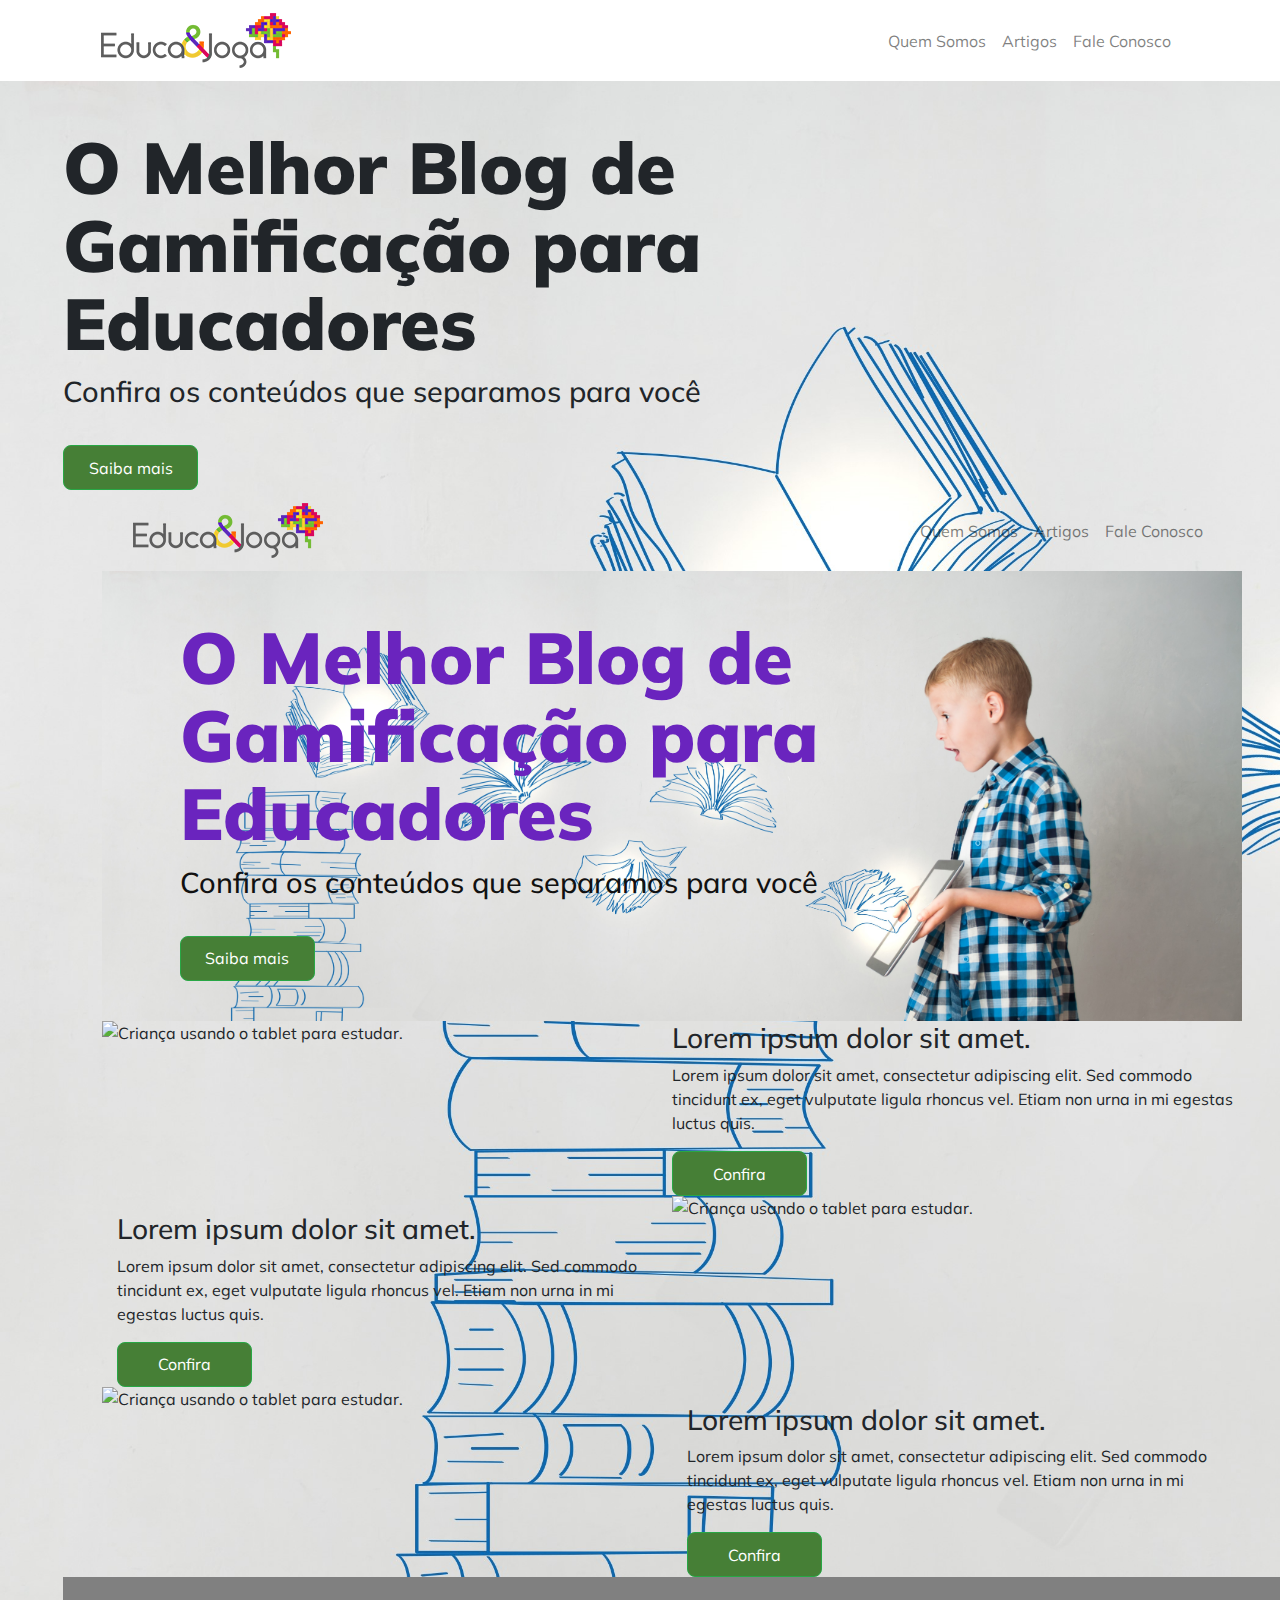
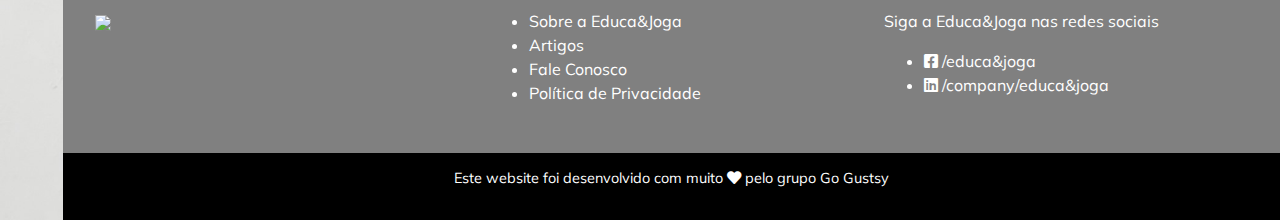
==== commit 742aacaa: "Merge branch 'master' of https://github.com/piagja/index.html" ====
--- a/index.html
+++ b/index.html
@@ -2,17 +2,17 @@
 <html lang="pt-br">
 
 <head>
-  <meta charset="utf-8">
-  <meta name="viewport" content="width=device-width, initial-scale=1, shrink-to-fit=no">
-  <meta name="description" content="O melhor Blog de Gamificação para Educadores.">
-  <meta name="robots" content="index, follow">
-  <meta name="author" content="#GoGuts">
-  <title>Educa&Joga - O melhor blog sobre Gamificação!</title>
-  <link rel="stylesheet" href="https://stackpath.bootstrapcdn.com/bootstrap/4.2.1/css/bootstrap.min.css">
-  <link rel="stylesheet" href="https://fonts.googleapis.com/css?family=Muli:400,900">
-  <link rel="stylesheet" href="https://use.fontawesome.com/releases/v5.7.1/css/all.css">
-  <link rel="stylesheet" href="../_css/estilo.css">
-  <link rel="icon" href="_logos/favicon_Educa&Joga.png">
+    <meta charset="utf-8">
+    <meta name="viewport" content="width=device-width, initial-scale=1, shrink-to-fit=no">
+    <meta name="description" content="O melhor Blog de Gamificação para Educadores.">
+    <meta name="robots" content="index, follow">
+    <meta name="author" content="#GoGuts">
+    <title>Educa&Joga - O melhor blog sobre Gamificação!</title>
+    <link rel="stylesheet" href="https://stackpath.bootstrapcdn.com/bootstrap/4.2.1/css/bootstrap.min.css">
+    <link rel="stylesheet" href="https://fonts.googleapis.com/css?family=Muli:400,900">
+    <link rel="stylesheet" href="https://use.fontawesome.com/releases/v5.7.1/css/all.css">
+    <link rel="stylesheet" href="../_css/estilo.css">
+    <link rel="icon" href="_logos/favicon_Educa&Joga.png">
 </head>
 
 <body>
@@ -49,148 +49,181 @@
         <br />
         <button type="button" class="btn btn-success boto" data-toggle="modal" data-target="#exampleModalCenter"> Saiba mais
         </button>
-
+    <div class="container">
+        <nav class="navbar navbar-expand-md navbar-light">
+            <a class="navbar-brand" href="https://www.ensinarcomjogos.com.br/">
+                <img src="_logos/Logo_Educa_Joga_Menu.png" alt="Logo Educa&Joga" href="https://www.ensinarcomjogos.com.br/">
+            </a>
+            <button class="navbar-toggler" type="button" data-toggle="collapse" data-target="#navbarNav"
+                    aria-controls="navbarNav" aria-expanded="false" aria-label="Alterna navegação">
+                <span class="navbar-toggler-icon"></span>
+            </button>
+            <div class="collapse navbar-collapse justify-content-end" id="navbarNav">
+                <ul class="navbar-nav">
+                    <li class="nav-item">
+                        <a class="nav-link" href="#">Quem Somos </a>
+                    </li>
+                    <li class="nav-item">
+                        <a class="nav-link" href="https://ensinarcomjogos.com.br/artigos/artigos.html">Artigos</a>
+                    </li>
+                    <li class="nav-item">
+                        <a class="nav-link" href="#">Fale Conosco</a>
+                    </li>
+                </ul>
+            </div>
+        </nav>
+    </div>
+
+    <div class="container banner-back">
+        <div class="row ml-5">
+            <div class="col-md-12 col-xs-12">
+                <h1 class="texto-banner roxo mt-5"> O Melhor Blog de Gamificação para Educadores </h1>
+                <h2 class="texto-banner preto"> Confira os conteúdos que separamos para você </h2>
+                <br />
+                <button type="button" class="btn btn-success boto" data-toggle="modal" data-target="#exampleModalCenter">
+                    Saiba mais
+                </button>
+
+            </div>
+        </div>
+    </div>
+
+    <!-- acho legal colocar alguma coisa assim
+
+      <div class="sub-menu-blog text-align-center">
+        <p> <i class="fas fa-star"></i> Qualidade de Aprendizado </p>
       </div>
-    </div>
-  </div>
-
-  <!-- acho legal colocar alguma coisa assim 
-  
-  <div class="sub-menu-blog text-align-center">
-    <p> <i class="fas fa-star"></i> Qualidade de Aprendizado </p>
-  </div>
-  
-final da coisa que achei legal -->
-
-  <!-- bloco texto + imagem 1 -->
+
+    final da coisa que achei legal -->
+    <!-- bloco texto + imagem 1 -->
+    <section>
+        <div class="container">
+            <div class="row">
+                <div class="col-md-6 col-xs-12 ml-0 mr-0 pl-0 pr-0">
+                    <img src="_images/CRIANCAS-TABLET.jpg" class="img-responsive"
+                         alt="Criança usando o tablet para estudar.">
+                </div>
+                <div class="col-md-6 col-xs-12 ml-0 mr-0 pl-0 pr-0">
+                    <h3 class="titulo-post"> Lorem ipsum dolor sit amet. </h3>
+                    <p class="resumo-post"> Lorem ipsum dolor sit amet, consectetur adipiscing elit. Sed commodo tincidunt ex, eget vulputate ligula rhoncus vel. Etiam non urna in mi egestas luctus quis. </p>
+                    <button class="btn btn-success boto"> Confira </button>
+                </div>
+            </div>
+        </div>
+    </section>
+    <!-- bloco texto + imagem 2 -->
     <section>
     <div class="container">
-      <div class="row mx-n5">
-        <div class="col-6">
-            <img src="_images/CRIANCAS-TABLET.jpg" class="mx-auto img-fluid img-thumbnail mx-n2"
-              alt="Criança usando o tablet para estudar.">
-        </div>
-        <div class="col-6">
-            <h3 class="titulo-post mt-3"> Lorem ipsum dolor sit amet. </h3>
-            <p class="resumo-post"> Lorem ipsum dolor sit amet, consectetur adipiscing elit. Sed commodo tincidunt ex, eget vulputate ligula rhoncus vel. Etiam non urna in mi egestas luctus quis. </p>
-          <button class="btn btn-success boto"> Confira </button>
-        </div>
-      </div>
-    </div>
-	
-    <!-- bloco texto + imagem 2 -->
-    <div class="container">
-      <div class="row">
-          <div class="col-6">
-              <h3 class="titulo-post mt-3"> Lorem ipsum dolor sit amet. </h3>
-              <p class="resumo-post"> Lorem ipsum dolor sit amet, consectetur adipiscing elit. Sed commodo tincidunt ex, eget vulputate ligula rhoncus vel. Etiam non urna in mi egestas luctus quis. </p>
-            <button class="btn btn-success boto"> Confira </button>
-          </div>
-          <div class="col-6">
-              <img src="_images/CRIANCAS-TABLET.jpg" class="mx-auto img-fluid img-thumbnail mx-n2"
-                alt="Criança usando o tablet para estudar.">
-          </div>
-      </div>
-    </div>
-
+        <div class="row">
+            <div class="col-6">
+                <h3 class="titulo-post mt-3"> Lorem ipsum dolor sit amet. </h3>
+                <p class="resumo-post"> Lorem ipsum dolor sit amet, consectetur adipiscing elit. Sed commodo tincidunt ex, eget vulputate ligula rhoncus vel. Etiam non urna in mi egestas luctus quis. </p>
+                <button class="btn btn-success boto"> Confira </button>
+            </div>
+            <div class="col-md-6 col-xs-12 ml-0 mr-0 pl-0 pr-0">
+                <img src="_images/CRIANCAS-TABLET.jpg" class="img-responsive"
+                     alt="Criança usando o tablet para estudar.">
+            </div>
+        </div>
+    </div>
+    </section>
     <!-- bloco texto + imagem 3 -->
-  <section>
-      <div class="container ">
-        <div class="row mx-n5">
-          <div class="col-6">
-              <img src="_images/CRIANCAS-TABLET.jpg" class="mx-auto img-fluid img-thumbnail mx-n2"
-                alt="Criança usando o tablet para estudar.">
-          </div>
-          <div class="col-6">
-              <h3 class="titulo-post mt-3"> Lorem ipsum dolor sit amet. </h3>
-              <p class="resumo-post"> Lorem ipsum dolor sit amet, consectetur adipiscing elit. Sed commodo tincidunt ex, eget vulputate ligula rhoncus vel. Etiam non urna in mi egestas luctus quis. </p>
-            <button class="btn btn-success boto"> Confira </button>
-          </div>
-        </div>
-      </div>
-
-  <!-- Modal -->
-  <div class="modal fade" id="exampleModalCenter" tabindex="-1" role="dialog" aria-labelledby="exampleModalCenterTitle"
-    aria-hidden="true">
-    <div class="modal-dialog modal-dialog-centered" role="document">
-      <div class="modal-content">
-        <div class="modal-header">
-          <h5 class="modal-title" id="exampleModalCenterTitle">Saiba mais cadastrando-se abaixo!</h5>
-          <button type="button" class="close" data-dismiss="modal" aria-label="Close">
-            <span aria-hidden="true">&times;</span>
-          </button>
-        </div>
-        <div class="modal-body">
-          <form>
-            <div class="row">
-
-
-              <div class="form-group col-6 mx-auto mt-4">
-                <input type="text" class="form-control" id="name" placeholder="Nome Completo">
-              </div>
-            </div>
-            <div class="row">
-              <div class="form-group col-6 mx-auto">
-                <input type="email" class="form-control" id="email" placeholder="SeuEmail@email.com.br">
-                <small id="emailHelp" class="form-text text-muted">
-                  Seus dados estão seguros conosco. Prometemos nunca enviar spam ou compartilhar com
-                  parceiros
-                </small>
-              </div>
-              <br />
-            </div>
-
-
-            <div class="row justify-content-center">
-              <button type="submit" class="btn btn-primary mb-3">Enviar</button>
-            </div>
-          </form>
-        </div>
-      </div>
-    </div>
-  </div>
-</section>
-  <!-- Footer -->
-  <footer>
-    <div class="row">
-      <div class="col-sm">
-        <img src="https://via.placeholder.com/150x100" />
-      </div>
-      <div class="col-sm">
-        <ul>
-          <li> Sobre a Educa&Joga </li>
-          <li> Artigos </li>
-          <li> Fale Conosco </li>
-          <li> Política de Privacidade </li>
-        </ul>
-      </div>
-      <div class="col-sm">
-        <p> Siga a Educa&Joga nas redes sociais </p>
-        <ul>
-          <li> <i class="fab fa-facebook-square"></i> /educa&joga </li>
-          <li> <i class="fab fa-linkedin"></i> /company/educa&joga </li>
-        </ul>
-      </div>
-    </div>
-  </footer>
-
-  <!-- desenvolvedores -->
-
-  <div class="desenvolvedores">
-    <p> Este website foi desenvolvido com muito <i class="fas fa-heart"></i> pelo grupo Go Gustsy </p>
-  </div>
-
-  </div>
-
-  <!-- Scripts -->
-  <script src="https://code.jquery.com/jquery-3.3.1.slim.min.js"></script>
-  <script src="https://cdnjs.cloudflare.com/ajax/libs/popper.js/1.14.3/umd/popper.min.js"></script>
-  <script src="https://stackpath.bootstrapcdn.com/bootstrap/4.1.3/js/bootstrap.min.js"></script>
-
-  <script type="text/javascript">
-    $('#myModal').on('shown.bs.modal', function () {
-      $('#myInput').trigger('focus')
-    })
-  </script>
- </body>
+    <section>
+        <div class="container ">
+            <div class="row mx-n5">
+                <div class="col-md-6 col-xs-12 ml-0 mr-0 pl-0 pr-0">
+                    <img src="_images/CRIANCAS-TABLET.jpg" class="img-responsive"
+                         alt="Criança usando o tablet para estudar.">
+                </div>
+                <div class="col-md-6">
+                    <h3 class="titulo-post mt-3"> Lorem ipsum dolor sit amet. </h3>
+                    <p class="resumo-post"> Lorem ipsum dolor sit amet, consectetur adipiscing elit. Sed commodo tincidunt ex, eget vulputate ligula rhoncus vel. Etiam non urna in mi egestas luctus quis. </p>
+                    <button class="btn btn-success boto"> Confira </button>
+                </div>
+            </div>
+        </div>
+
+        <!-- Modal -->
+        <div class="modal fade" id="exampleModalCenter" tabindex="-1" role="dialog" aria-labelledby="exampleModalCenterTitle"
+             aria-hidden="true">
+            <div class="modal-dialog modal-dialog-centered" role="document">
+                <div class="modal-content">
+                    <div class="modal-header">
+                        <h5 class="modal-title" id="exampleModalCenterTitle">Saiba mais cadastrando-se abaixo!</h5>
+                        <button type="button" class="close" data-dismiss="modal" aria-label="Close">
+                            <span aria-hidden="true">&times;</span>
+                        </button>
+                    </div>
+                    <div class="modal-body">
+                        <form>
+                            <div class="row">
+
+
+                                <div class="form-group col-6 mx-auto mt-4">
+                                    <input type="text" class="form-control" id="name" placeholder="Nome Completo">
+                                </div>
+                            </div>
+                            <div class="row">
+                                <div class="form-group col-6 mx-auto">
+                                    <input type="email" class="form-control" id="email" placeholder="SeuEmail@email.com.br">
+                                    <small id="emailHelp" class="form-text text-muted">
+                                        Seus dados estão seguros conosco. Prometemos nunca enviar spam ou compartilhar com
+                                        parceiros
+                                    </small>
+                                </div>
+                                <br />
+                            </div>
+
+
+                            <div class="row justify-content-center">
+                                <button type="submit" class="btn btn-primary mb-3">Enviar</button>
+                            </div>
+                        </form>
+                    </div>
+                </div>
+            </div>
+        </div>
+    </section>
+    <!-- Footer -->
+    <footer>
+        <div class="row">
+            <div class="col-sm">
+                <img src="https://via.placeholder.com/150x100" />
+            </div>
+            <div class="col-sm">
+                <ul>
+                    <li> Sobre a Educa&Joga </li>
+                    <li> Artigos </li>
+                    <li> Fale Conosco </li>
+                    <li> Política de Privacidade </li>
+                </ul>
+            </div>
+            <div class="col-sm">
+                <p> Siga a Educa&Joga nas redes sociais </p>
+                <ul>
+                    <li> <i class="fab fa-facebook-square"></i> /educa&joga </li>
+                    <li> <i class="fab fa-linkedin"></i> /company/educa&joga </li>
+                </ul>
+            </div>
+        </div>
+    </footer>
+
+    <!-- desenvolvedores -->
+
+    <div class="desenvolvedores">
+        <p> Este website foi desenvolvido com muito <i class="fas fa-heart"></i> pelo grupo Go Gustsy </p>
+    </div>
+
+
+    <!-- Scripts -->
+    <script src="https://code.jquery.com/jquery-3.3.1.slim.min.js"></script>
+    <script src="https://cdnjs.cloudflare.com/ajax/libs/popper.js/1.14.3/umd/popper.min.js"></script>
+    <script src="https://stackpath.bootstrapcdn.com/bootstrap/4.1.3/js/bootstrap.min.js"></script>
+
+    <script type="text/javascript">
+        $('#myModal').on('shown.bs.modal', function () {
+            $('#myInput').trigger('focus')
+        })
+    </script>
+</body>
 </html>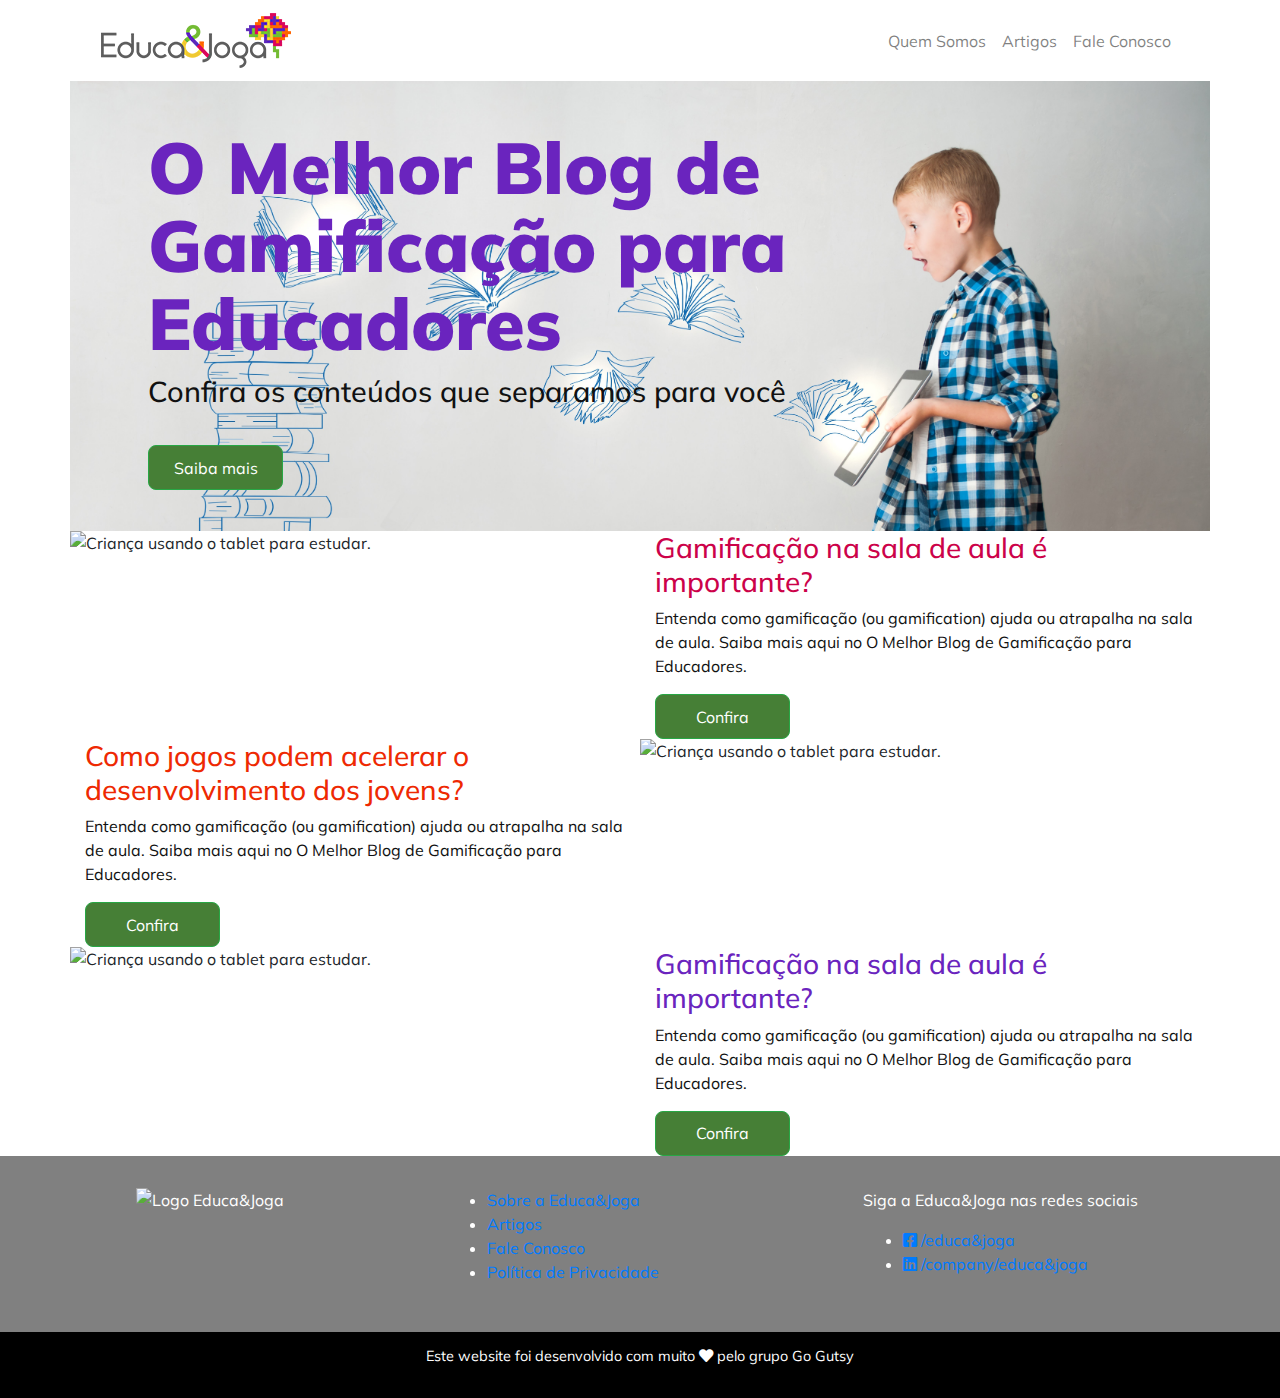
==== commit 32c00a4f: "Add files via upload" ====
--- a/index.html
+++ b/index.html
@@ -16,39 +16,6 @@
 </head>
 
 <body>
-  <div class="container">
-    <nav class="navbar navbar-expand-md navbar-light">
-      <a class="navbar-brand" href="https://www.ensinarcomjogos.com.br/">
-        <img src="_logos/Logo_Educa_Joga_Menu.png" alt="Logo Educa&Joga" href="https://www.ensinarcomjogos.com.br/">
-      </a>
-      <button class="navbar-toggler" type="button" data-toggle="collapse" data-target="#navbarNav"
-        aria-controls="navbarNav" aria-expanded="false" aria-label="Alterna navegação">
-        <span class="navbar-toggler-icon"></span>
-      </button>
-      <div class="collapse navbar-collapse justify-content-end" id="navbarNav">
-        <ul class="navbar-nav">
-          <li class="nav-item">
-            <a class="nav-link" href="#">Quem Somos </a>
-          </li>
-          <li class="nav-item">
-            <a class="nav-link" href="/artigos.html">Artigos</a>
-          </li>
-          <li class="nav-item">
-            <a class="nav-link" href="#">Fale Conosco</a>
-          </li>
-        </ul>
-      </div>
-    </nav>
-  </div>
-
-  <div class="container-fluid banner-back">
-    <div class="row ml-5">
-      <div>
-        <h1 class="texto-banner mt-5"> O Melhor Blog de Gamificação para Educadores </h1>
-        <h2> Confira os conteúdos que separamos para você </h2>
-        <br />
-        <button type="button" class="btn btn-success boto" data-toggle="modal" data-target="#exampleModalCenter"> Saiba mais
-        </button>
     <div class="container">
         <nav class="navbar navbar-expand-md navbar-light">
             <a class="navbar-brand" href="https://www.ensinarcomjogos.com.br/">
@@ -103,9 +70,9 @@
                     <img src="_images/CRIANCAS-TABLET.jpg" class="img-responsive"
                          alt="Criança usando o tablet para estudar.">
                 </div>
-                <div class="col-md-6 col-xs-12 ml-0 mr-0 pl-0 pr-0">
-                    <h3 class="titulo-post"> Lorem ipsum dolor sit amet. </h3>
-                    <p class="resumo-post"> Lorem ipsum dolor sit amet, consectetur adipiscing elit. Sed commodo tincidunt ex, eget vulputate ligula rhoncus vel. Etiam non urna in mi egestas luctus quis. </p>
+                <div class="col-md-6 col-xs-12 texto-esquerda-direita">
+                    <h3 class="titulo-post rosa">Gamificação na sala de aula é importante?</h3>
+                    <p class="resumo-post preto">Entenda como gamificação (ou gamification) ajuda ou atrapalha na sala de aula. Saiba mais aqui no O Melhor Blog de Gamificação para Educadores.</p>
                     <button class="btn btn-success boto"> Confira </button>
                 </div>
             </div>
@@ -115,9 +82,9 @@
     <section>
     <div class="container">
         <div class="row">
-            <div class="col-6">
-                <h3 class="titulo-post mt-3"> Lorem ipsum dolor sit amet. </h3>
-                <p class="resumo-post"> Lorem ipsum dolor sit amet, consectetur adipiscing elit. Sed commodo tincidunt ex, eget vulputate ligula rhoncus vel. Etiam non urna in mi egestas luctus quis. </p>
+            <div class="col-md-6 col-xs-12 texto-direita-esquerda">
+                <h3 class="titulo-post laranja">Como jogos podem acelerar o desenvolvimento dos jovens?</h3>
+                <p class="resumo-post preto">Entenda como gamificação (ou gamification) ajuda ou atrapalha na sala de aula. Saiba mais aqui no O Melhor Blog de Gamificação para Educadores.</p>
                 <button class="btn btn-success boto"> Confira </button>
             </div>
             <div class="col-md-6 col-xs-12 ml-0 mr-0 pl-0 pr-0">
@@ -129,19 +96,20 @@
     </section>
     <!-- bloco texto + imagem 3 -->
     <section>
-        <div class="container ">
-            <div class="row mx-n5">
+        <div class="container">
+            <div class="row">
                 <div class="col-md-6 col-xs-12 ml-0 mr-0 pl-0 pr-0">
                     <img src="_images/CRIANCAS-TABLET.jpg" class="img-responsive"
                          alt="Criança usando o tablet para estudar.">
                 </div>
-                <div class="col-md-6">
-                    <h3 class="titulo-post mt-3"> Lorem ipsum dolor sit amet. </h3>
-                    <p class="resumo-post"> Lorem ipsum dolor sit amet, consectetur adipiscing elit. Sed commodo tincidunt ex, eget vulputate ligula rhoncus vel. Etiam non urna in mi egestas luctus quis. </p>
+                <div class="col-md-6 col-xs-12 texto-esquerda-direita">
+                    <h3 class="titulo-post roxo">Gamificação na sala de aula é importante?</h3>
+                    <p class="resumo-post preto">Entenda como gamificação (ou gamification) ajuda ou atrapalha na sala de aula. Saiba mais aqui no O Melhor Blog de Gamificação para Educadores.</p>
                     <button class="btn btn-success boto"> Confira </button>
                 </div>
             </div>
         </div>
+    </section>
 
         <!-- Modal -->
         <div class="modal fade" id="exampleModalCenter" tabindex="-1" role="dialog" aria-labelledby="exampleModalCenterTitle"
@@ -183,26 +151,25 @@
                 </div>
             </div>
         </div>
-    </section>
     <!-- Footer -->
     <footer>
         <div class="row">
-            <div class="col-sm">
-                <img src="https://via.placeholder.com/150x100" />
+            <div class="col-md-2 offset-1 col-xs-12">
+                <img src="_images/LogoEduca&Joga2.png" class="img-responsive logo-rodape" alt="Logo Educa&Joga">
             </div>
-            <div class="col-sm">
+            <div class="col-md-4 offset-1 col-xs-12">
                 <ul>
-                    <li> Sobre a Educa&Joga </li>
-                    <li> Artigos </li>
-                    <li> Fale Conosco </li>
-                    <li> Política de Privacidade </li>
+                    <li> <a href="#">Sobre a Educa&Joga</a> </li>
+                    <li> <a href="#">Artigos</a> </li>
+                    <li> <a href="#">Fale Conosco</a> </li>
+                    <li> <a href="#">Política de Privacidade</a> </li>
                 </ul>
             </div>
-            <div class="col-sm">
+            <div class="col-md-4 col-xs-12">
                 <p> Siga a Educa&Joga nas redes sociais </p>
                 <ul>
-                    <li> <i class="fab fa-facebook-square"></i> /educa&joga </li>
-                    <li> <i class="fab fa-linkedin"></i> /company/educa&joga </li>
+                    <li> <a href="#"><i class="fab fa-facebook-square"></i> /educa&joga</a> </li>
+                    <li> <a href="#"><i class="fab fa-linkedin"></i> /company/educa&joga</a> </li>
                 </ul>
             </div>
         </div>
@@ -211,7 +178,7 @@
     <!-- desenvolvedores -->
 
     <div class="desenvolvedores">
-        <p> Este website foi desenvolvido com muito <i class="fas fa-heart"></i> pelo grupo Go Gustsy </p>
+        <p> Este website foi desenvolvido com muito <i class="fas fa-heart"></i> pelo grupo Go Gutsy </p>
     </div>
 
 
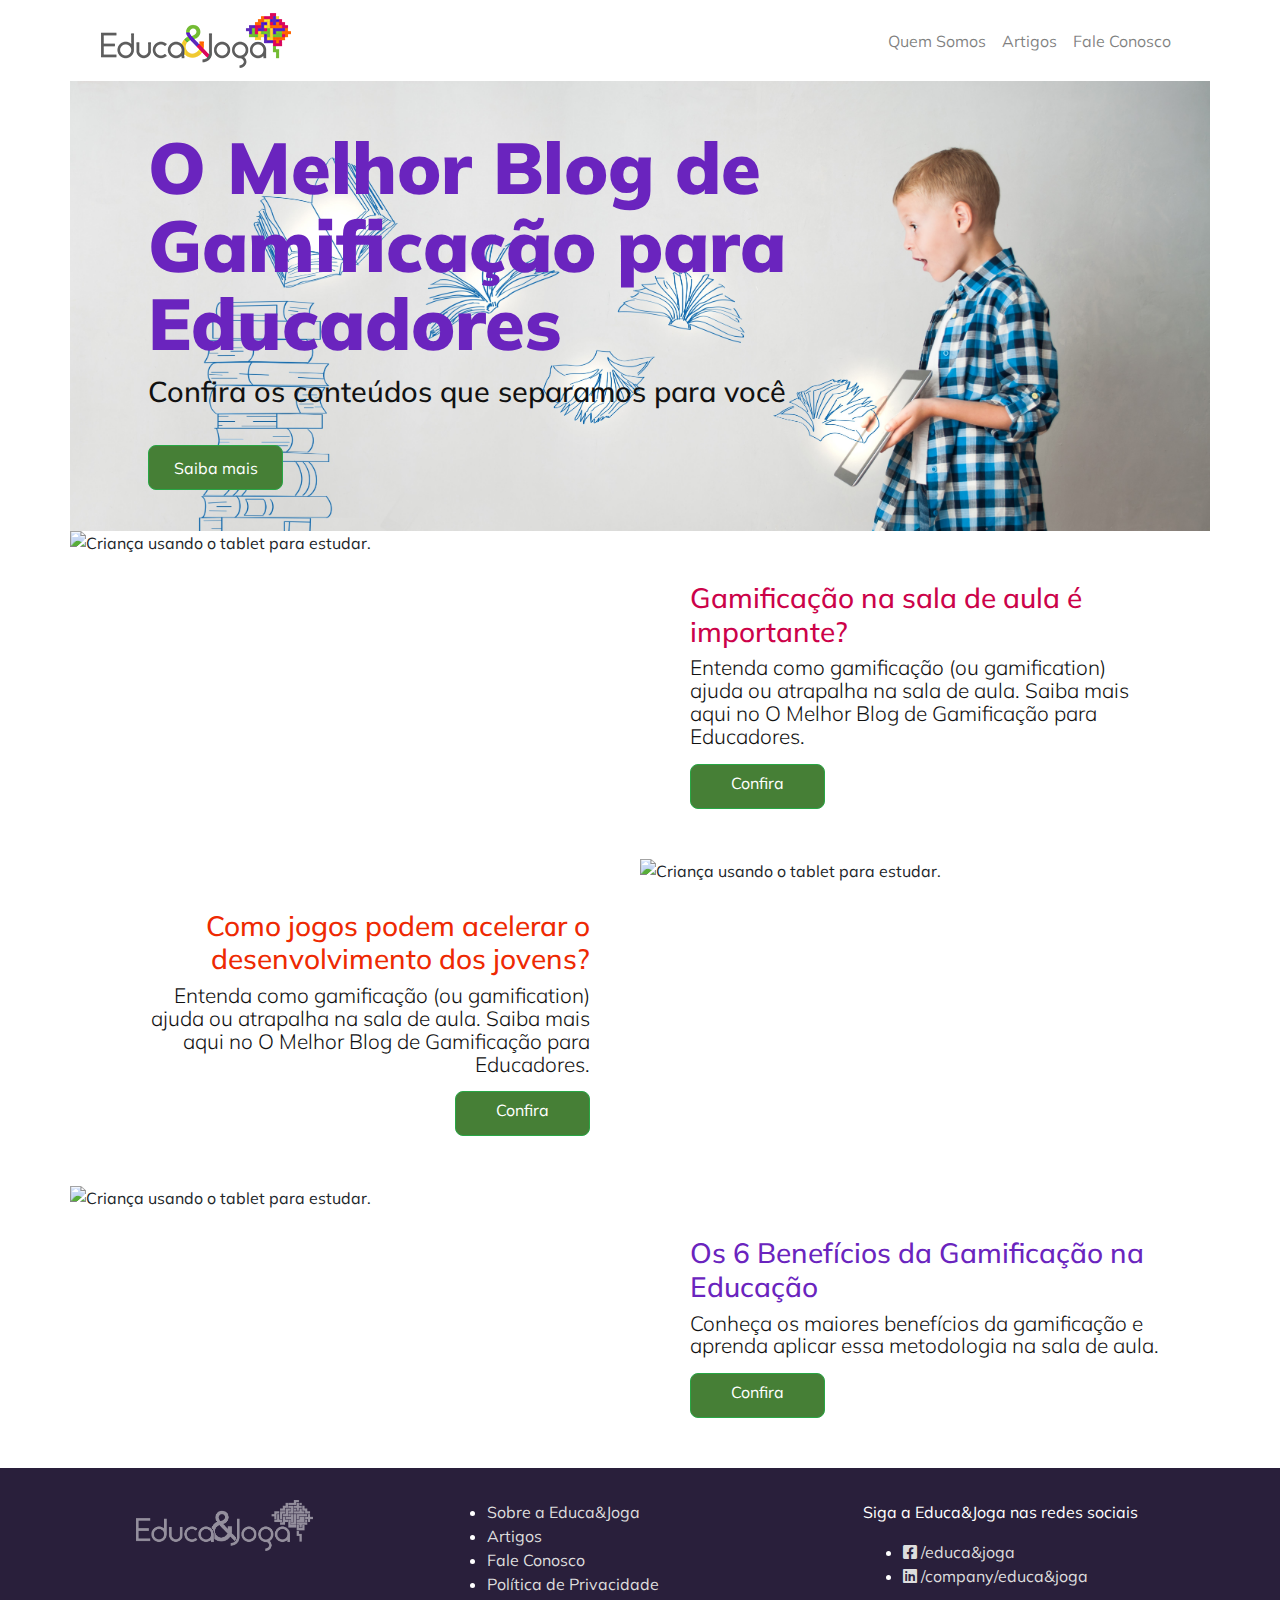
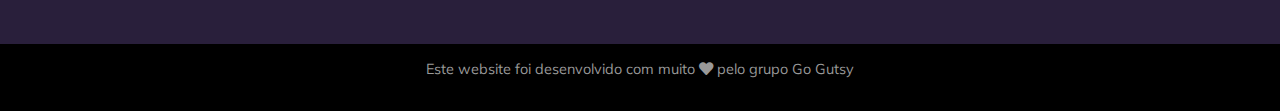
==== commit 2eca3d6f: "Add files via upload" ====
--- a/index.html
+++ b/index.html
@@ -41,7 +41,7 @@
         </nav>
     </div>
 
-    <div class="container banner-back">
+    <div class="container banner-back" style="background-image: url(../_images/MENINO-TABLET.jpg);">
         <div class="row ml-5">
             <div class="col-md-12 col-xs-12">
                 <h1 class="texto-banner roxo mt-5"> O Melhor Blog de Gamificação para Educadores </h1>
@@ -67,13 +67,13 @@
         <div class="container">
             <div class="row">
                 <div class="col-md-6 col-xs-12 ml-0 mr-0 pl-0 pr-0">
-                    <img src="_images/CRIANCAS-TABLET.jpg" class="img-responsive"
+                    <img src="_images/gamificacao-sala-de-aula.png" class="img-responsive"
                          alt="Criança usando o tablet para estudar.">
                 </div>
                 <div class="col-md-6 col-xs-12 texto-esquerda-direita">
-                    <h3 class="titulo-post rosa">Gamificação na sala de aula é importante?</h3>
+                    <h3 class="titulo-destaque rosa">Gamificação na sala de aula é importante?</h3>
                     <p class="resumo-post preto">Entenda como gamificação (ou gamification) ajuda ou atrapalha na sala de aula. Saiba mais aqui no O Melhor Blog de Gamificação para Educadores.</p>
-                    <button class="btn btn-success boto"> Confira </button>
+                    <a class="btn btn-success boto" href="artigos/gamificacao-sala-de-aula.html"> Confira </a>
                 </div>
             </div>
         </div>
@@ -83,12 +83,12 @@
     <div class="container">
         <div class="row">
             <div class="col-md-6 col-xs-12 texto-direita-esquerda">
-                <h3 class="titulo-post laranja">Como jogos podem acelerar o desenvolvimento dos jovens?</h3>
+                <h3 class="titulo-destaque laranja">Como jogos podem acelerar o desenvolvimento dos jovens?</h3>
                 <p class="resumo-post preto">Entenda como gamificação (ou gamification) ajuda ou atrapalha na sala de aula. Saiba mais aqui no O Melhor Blog de Gamificação para Educadores.</p>
-                <button class="btn btn-success boto"> Confira </button>
+                <a class="btn btn-success boto" href="artigos/jogos-acelerar-desenvolvimento-jovens.html"> Confira </a>
             </div>
             <div class="col-md-6 col-xs-12 ml-0 mr-0 pl-0 pr-0">
-                <img src="_images/CRIANCAS-TABLET.jpg" class="img-responsive"
+                <img src="_images/jogos-aceleram-jovens.png" class="img-responsive"
                      alt="Criança usando o tablet para estudar.">
             </div>
         </div>
@@ -99,13 +99,13 @@
         <div class="container">
             <div class="row">
                 <div class="col-md-6 col-xs-12 ml-0 mr-0 pl-0 pr-0">
-                    <img src="_images/CRIANCAS-TABLET.jpg" class="img-responsive"
+                    <img src="_images/6-beneficios-gamificacao.png" class="img-responsive"
                          alt="Criança usando o tablet para estudar.">
                 </div>
                 <div class="col-md-6 col-xs-12 texto-esquerda-direita">
-                    <h3 class="titulo-post roxo">Gamificação na sala de aula é importante?</h3>
-                    <p class="resumo-post preto">Entenda como gamificação (ou gamification) ajuda ou atrapalha na sala de aula. Saiba mais aqui no O Melhor Blog de Gamificação para Educadores.</p>
-                    <button class="btn btn-success boto"> Confira </button>
+                    <h3 class="titulo-destaque roxo">Os 6 Benefícios da Gamificação na Educação</h3>
+                    <p class="resumo-post preto">Conheça os maiores benefícios da gamificação e aprenda aplicar essa metodologia na sala de aula.</p>
+                    <a class="btn btn-success boto" href="artigos/6-beneficios-gamificacao-educacao.html"> Confira </a>
                 </div>
             </div>
         </div>
--- a/_css/estilo.css
+++ b/_css/estilo.css
@@ -6,38 +6,42 @@
 
 /* CORES */
 .roxo {
-    color:#6a24be; 
-    }
+    color: #6a24be;
+}
+
 .rosa {
     color: #cc0249;
-    }
+}
+
 .laranja {
     color: #ee2902;
-    }
+}
+
 .preto {
     color: #111111;
-    }
+}
+
 .verde {
     color: #467f36;
-    }
+}
 
 
 body {
-  font-family: 'Muli', sans-serif;
+    font-family: 'Muli', sans-serif;
 }
 
 .banner-back {
-  position: relative;
-  background-image: url(../_images/MENINO-TABLET.jpg); 
-  background-repeat: no-repeat;
-  background-size: cover;
-  width: 100%;
-  min-height: 450px;
-  /*left: 0.25%;*/
+    position: relative;
+    background-image: url(../_images/MENINO-TABLET.jpg);
+    background-repeat: no-repeat;
+    background-size: cover;
+    width: 100%;
+    min-height: 450px;
+    /*left: 0.25%;*/
 }
 
 .nav-item {
-  color: #000000;
+    color: #000000;
 }
 
 /*.texto-banner {
@@ -54,15 +58,15 @@
 }*/
 
 .img-thumbnail {
-  border: 0;
-  border-radius: 0;
+    border: 0;
+    border-radius: 0;
 }
 
 .boto {
-  width: 135px;
-  height: 45px;
-  border-radius: 8px;
-  background-color: #467f36;
+    width: 135px;
+    height: 45px;
+    border-radius: 8px;
+    background-color: #467f36;
 }
 
 /*.titulo-post{
@@ -89,29 +93,31 @@
   color: #111111;
 }*/
 footer {
-  background-color: gray;
-  color: white;
-  padding: 2em;
+    background-color: #291F3B;
+    color: white;
+    padding: 2em;
 }
 
 .desenvolvedores {
-  background-color: black;
-  color: white;
-  padding: 1em;
-  font-size: 90%;
-  text-align: center;
-}
+    background-color: black;
+    color: #999999;
+    padding: 1em;
+    font-size: 90%;
+    text-align: center;
+}
+
 .quote {
-  text-align: right;
-  font-style: italic;
+    text-align: right;
+    font-style: italic;
 }
 
 hr {
-  width: 60%;
-}
+    width: 60%;
+}
+
 .socialMediaIcons {
-  position: relative;
-  left: 3.5em;
+    position: relative;
+    left: 3.5em;
 }
 
 
@@ -147,6 +153,25 @@
         max-width: 80%;
         text-align: left;
     }
+
+    .titulo-post {
+        font-size: 1.2em;
+        font-weight: 900;
+        line-height: 1.08;
+        font-family: Muli;
+        font-stretch: normal;
+        letter-spacing: normal;
+    }
+
+    .resumo-post {
+        font-family: Muli;
+        font-size: 0.8em;
+        font-weight: 300;
+        font-style: normal;
+        font-stretch: normal;
+        line-height: 1.1;
+        letter-spacing: normal;
+    }
 }
 
 
@@ -173,6 +198,28 @@
         max-width: 80%;
         text-align: left;
     }
+
+
+    .titulo-post {
+        font-size: 1.5em;
+        font-weight: 900;
+        line-height: 1.08;
+        font-family: Muli;
+        font-stretch: normal;
+        letter-spacing: normal;
+    }
+
+
+
+    .resumo-post {
+        font-family: Muli;
+        font-size: 0.9em;
+        font-weight: 300;
+        font-style: normal;
+        font-stretch: normal;
+        line-height: 1.1;
+        letter-spacing: normal;
+    }
 }
 
 @media (min-width: 992px) {
@@ -197,6 +244,28 @@
         text-align: left;
         max-width: 70%;
     }
+
+
+    .titulo-post {
+        font-size: 1.7em;
+        font-weight: 900;
+        line-height: 1.08;
+        font-family: Muli;
+        font-stretch: normal;
+        letter-spacing: normal;
+    }
+
+
+
+    .resumo-post {
+        font-family: Muli;
+        font-size: 1.1em;
+        font-weight: 300;
+        font-style: normal;
+        font-stretch: normal;
+        line-height: 1.1;
+        letter-spacing: normal;
+    }
 }
 
 @media (min-width: 1200px) {
@@ -221,4 +290,50 @@
         text-align: left;
         max-width: 65%;
     }
-}
+
+
+    .titulo-post {
+        font-size: 2em;
+        font-weight: 900;
+        line-height: 1.08;
+        font-family: Muli;
+        font-stretch: normal;
+        letter-spacing: normal;
+    }
+
+
+
+    .resumo-post {
+        font-family: Muli;
+        font-size: 1.3em;
+        font-weight: 300;
+        font-style: normal;
+        font-stretch: normal;
+        line-height: 1.1;
+        letter-spacing: normal;
+    }
+}
+
+.texto-esquerda-direita {
+    padding: 50px;
+    margin: 0;
+    text-align: left;
+}
+
+.texto-direita-esquerda {
+    padding: 50px;
+    margin: 0;
+    text-align: right;
+}
+
+footer a{
+    color:#dddddd;
+}
+
+    footer a:hover {
+        color: #F2DA7A;
+    }
+
+.logo-rodape {
+    opacity:0.5;
+}